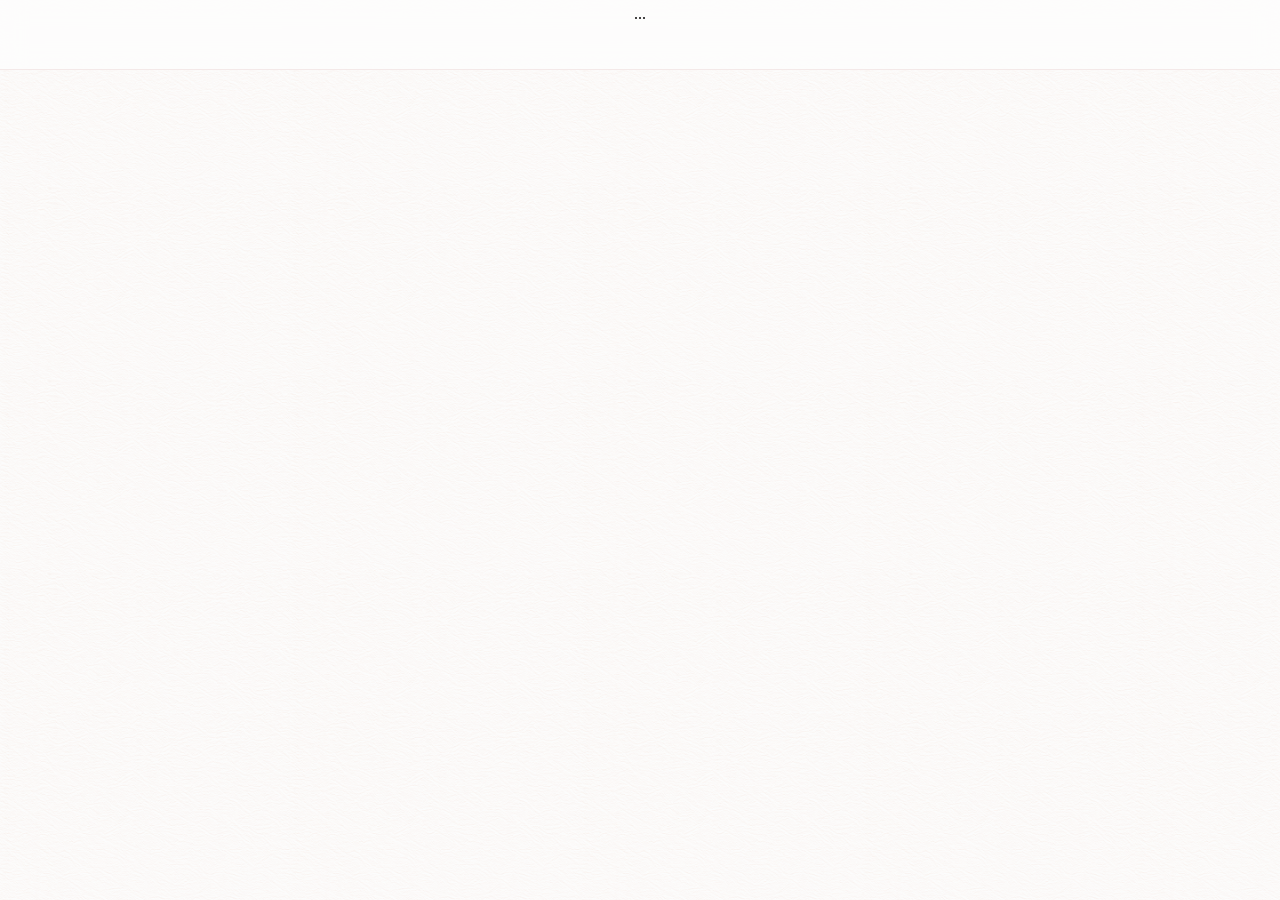
==== contacto.html @ 7aaa8272 "1º publicación 09/04/2026" ====
<!DOCTYPE html>
<html lang="es">
<head>
    <meta charset="UTF-8">
    <meta name="viewport" content="width=device-width, initial-scale=1.0, maximum-scale=1.0, user-scalable=no">
    <title>Boda de Andrea & Nacho</title>
    <link rel="stylesheet" href="style.css">
    <link href="https://fonts.googleapis.com/css2?family=Pinyon+Script&family=Playfair+Display:ital,wght@0,400;0,700;1,400&display=swap" rel="stylesheet">
</head>
<body class="pagina-interna">

    <nav class="navbar"> ... </nav>

    <div class="mobile-overlay" id="mobileMenu"> ... </div>

    <main class="contenedor-editorial" style="margin-top: 150px;">
        <div class="bloque-editorial">
            <div class="columna-texto">
                <div class="caja-relato">
                    </div>
            </div>
        </div>
    </main>

    <script>
        const menuToggle = document.getElementById('menuToggle');
        const mobileMenu = document.getElementById('mobileMenu');
        const toggleMenu = () => {
            menuToggle.classList.toggle('active');
            mobileMenu.classList.toggle('active');
            document.body.style.overflow = mobileMenu.classList.contains('active') ? 'hidden' : 'auto';
        };
        menuToggle.addEventListener('click', toggleMenu);
        mobileMenu.addEventListener('click', (e) => {
            if (e.target === mobileMenu) toggleMenu();
        });
    </script>
</body>
</html>
---- style.css ----
/* --- 1. CONFIGURACIÓN BASE --- */

* {

    margin: 0;

    padding: 0;

    box-sizing: border-box;

}



body, html {

    width: 100%;

    height: 100%;

    overflow-x: hidden;

    background-image: url('img/TesturaAcuarela.png');

    background-color: #fdfdfd;

    background-blend-mode: multiply;

    background-attachment: fixed;

    background-size: cover;

    background-position: center;

    -webkit-font-smoothing: antialiased;

}



/* --- 2. NAVBAR --- */

.navbar {

    position: fixed;

    top: 0;

    width: 100%;

    z-index: 2000;

    background-color: rgba(253, 253, 253, 0.85);

    backdrop-filter: blur(12px);

    padding: 10px 0;

    display: flex;

    justify-content: center;

    min-height: 80px;

    border-bottom: 1px solid rgba(139, 0, 0, 0.08);

}



.nav-container {

    width: 92%;

    max-width: 1300px;

    display: flex;

    justify-content: space-between;

    align-items: center;

}



.desktop-menu {

    display: flex;

    gap: clamp(15px, 2.5vw, 45px);

    flex: 1;

    align-items: center;

}



.menu-right { justify-content: flex-end; }



.nav-link {

    text-decoration: none;

    font-family: 'Playfair Display', serif;

    font-size: clamp(11px, 1vw, 13px);

    color: #5d6d7e;

    text-transform: uppercase;

    letter-spacing: 1.5px;

    transition: 0.3s;

    position: relative;

}



.nav-link:hover { color: #8B0000; }



/* --- BOTÓN ASISTENCIA --- */

/* --- BOTÓN ASISTENCIA (FIJO PARA EVITAR SALTOS) --- */
.btn-asistencia {
    display: inline-block;
    text-decoration: none;
    font-family: 'Playfair Display', serif;
    
    /* Cambiamos clamp por valor fijo */
    font-size: 11px; 
    
    font-weight: 600;
    letter-spacing: 2.5px;
    text-transform: uppercase;
    background: transparent !important;
    color: #8B0000 !important;
    
    /* Cambiamos clamp por valores fijos */
    padding: 10px 28px; 
    
    border-radius: 50px;
    border: 1px solid rgba(139, 0, 0, 0.3);
    box-shadow: 0 4px 15px rgba(0, 0, 0, 0.03);
    transition: background-color 0.3s ease, color 0.3s ease, border-color 0.3s ease;
    cursor: pointer;
    outline: none;
    white-space: nowrap;
}



.btn-asistencia:hover {

    background-color: #800020 !important; /* Burdeos */

    color: #ffffff !important;

    border-color: #800020 !important;

}



/* --- 4. HERO & NOMBRES --- */

.hero {

    position: relative;

    width: 100vw;

    height: calc(100vh - 80px);

    margin-top: 80px;

    display: flex;

    justify-content: center;

    align-items: center;

    overflow: hidden;

}



.capa {

    position: absolute;

    width: 100%;

    height: 100%;

    top: 0;

    left: 0;

}



.motivos {

    background: url('img/Motivo_adornos.png') center/contain repeat;

    opacity: 0.40;

    z-index: 2;

}



.foco-luz {

    background: radial-gradient(circle, rgba(255,255,255,0.8) 0%, rgba(255,255,255,0) 80%);

    z-index: 3;

}



.escenario {

    position: relative;

    z-index: 10;

    display: flex;

    flex-direction: column;

    align-items: center;

    justify-content: center;

    width: 100%;

    height: 100%;

}



.bloque-nombres-sellado {

    display: flex;

    flex-direction: column;

    align-items: center;

    justify-content: center;

    flex: 0 1 auto;

}



.nombre {

    font-family: 'Pinyon Script', cursive;

    font-size: clamp(90px, 15vw, 220px);

    font-weight: 100;

    line-height: 0.85;

    color: #8B0000;

    text-align: center;

    width: 100%;

}



.andrea { margin-bottom: 0.1em; }



.ampersand {

    font-family: 'Pinyon Script', cursive;

    font-size: clamp(50px, 8vw, 110px);

    color: #8B0000;

    opacity: 0.7;

    margin: 0.1em 0;

    line-height: 0.5;

}



.nacho {

    margin-top: 0.1em;

    transform: translateY(15px);

}



/* --- 5. BLOQUE FECHA --- */

.bloque-fecha {

    position: relative;

    display: flex;

    justify-content: center;

    align-items: center;

    width: 100%;

    margin-top: 2vh;

    z-index: 15;

}



.fecha-texto {

    position: relative;

    font-family: 'Playfair Display', serif;

    font-weight: 400;

    font-style: italic;

    font-size: clamp(14px, 1.2vw, 18px);

    letter-spacing: 0.35em;

    color: #8B0000;

    text-transform: uppercase;

    white-space: nowrap;

    border-top: 1px solid rgba(139, 0, 0, 0.15);

    border-bottom: 1px solid rgba(139, 0, 0, 0.15);

    padding: 15px 40px;

    text-shadow: 1px 1px 2px rgba(0, 0, 0, 0.05);

}



/* --- 6. RESPONSIVE INTELIGENTE (GIRO DINÁMICO Y SIMETRÍA) --- */



/* 1. MODO MÓVIL (Vertical o pantallas donde el menú no cabe) */

/* El punto de corte a 1150px evita que el menú se vea apretado en tablets */

@media (max-width: 1149px) and (orientation: portrait), (max-width: 1024px) {

    .desktop-menu { display: none !important; }

   

    .nav-container {

        display: flex;

        justify-content: space-between;

        align-items: center;

        padding: 0 5%;

    }



    .menu-toggle {

        display: flex !important;

        flex-direction: column;

        justify-content: space-between;

        width: 30px;

        height: 18px;

        background: none;

        border: none;

        z-index: 3000;

        order: 2; /* Hamburguesa a la derecha */

    }

   

    .menu-toggle span { width: 100%; height: 2px; background-color: #8B0000; }

    .nombre { font-size: clamp(70px, 18vw, 100px) !important; }

}



/* 2. MODO ORDENADOR, TABLET Y MÓVIL HORIZONTAL (Ajuste Fino) */

@media (min-width: 1150px), (min-width: 768px) and (orientation: landscape) {

    .menu-toggle { display: none !important; }

    .desktop-menu { display: flex !important; }

    .mobile-overlay { display: none !important; }



    /* Reducimos navbar para ganar aire vertical en móviles girados */

    .navbar {

        min-height: 70px !important;

        padding: 5px 0 !important;

    }



    .nav-container {

        display: grid;

        grid-template-columns: 1fr auto 1fr; /* Tres columnas perfectas */

        align-items: center;

        width: 100%;

        max-width: 1500px;

        margin: 0 auto;

        padding: 0 4%; /* Sangría exterior */

    }



    .desktop-menu {

        gap: clamp(15px, 2.5vw, 35px);

    }



    .menu-left {

        justify-content: flex-start;

        /* SEPARACIÓN FIJA CON EL BOTÓN: Nunca menos de 50px */

        padding-right: 50px;

    }



    .menu-right {

        justify-content: flex-end;

        /* SEPARACIÓN FIJA CON EL BOTÓN: Nunca menos de 50px */

        padding-left: 50px;

    }



    .asistencia-centro {

        display: flex;

        justify-content: center;

        flex-shrink: 0;

    }



    /* --- BLOQUE CENTRAL (NOMBRES Y FECHA) --- */

    .hero {

        height: auto !important;

        min-height: calc(100vh - 70px);

        margin-top: 70px !important;

        display: flex;

        flex-direction: column;

        justify-content: center;

        padding: 40px 0;

    }



    .escenario { gap: 0; }



    .nombre {

        font-size: clamp(80px, 16vh, 190px) !important;

        line-height: 1.1 !important; /* Evita que las letras se pisen al crecer */

    }



    /* Separaciones fijas para que no se junten al redimensionar */

    .andrea { margin-bottom: 15px !important; }

   

    .ampersand {

        font-size: clamp(40px, 9vh, 90px);

        margin: 15px 0 !important;

        line-height: 1;

    }



    .nacho {

        margin-top: 15px !important;

        transform: translateY(0) !important;

    }



    .bloque-fecha {

        margin-top: 50px !important;

    }

}







/* --- 7. MENÚ OVERLAY (DISEÑO NUPCIAL CON ADORNOS) --- */

.mobile-overlay {

    position: fixed;

    top: 0;

    left: 0;

    width: 100%;

    height: 100vh;

    background-image: url('img/TesturaAcuarela.png');

    background-color: rgba(255, 255, 255, 0.98);

    display: flex;

    flex-direction: column; /* Cambiado a column para apilar adornos y menú */

    justify-content: center;

    align-items: center;

    opacity: 0;

    pointer-events: none;

    transition: 0.6s cubic-bezier(0.4, 0, 0.2, 1);

    z-index: 2500;

}



.mobile-overlay.active {

    opacity: 1;

    pointer-events: auto;

}



/* --- ADORNO INFERIOR CENTRADO (COLOR BURDEOS) --- */

.mobile-overlay::after {

    content: "";

    display: block; /* Asegura que se comporte como un bloque debajo del texto */

    width: 220px;

    height: 80px;

    background: url('img/Hojas_pino.png') center/contain no-repeat;

   

    /* EL FILTRO MÁGICO PARA EL COLOR BURDEOS */

    filter: sepia(100%) saturate(600%) hue-rotate(-60deg) brightness(0.35) contrast(1.1);

   

    opacity: 0.7;

    margin-top: 40px; /* Espacio elegante tras la última opción del menú */

   

    /* Invertimos el adorno para cerrar el diseño hacia abajo */

    transform: rotate(180deg);

   

    /* Para que el diseño sea fluido */

    transition: all 0.3s ease;

}



/* IMPORTANTE: Asegúrate de que el contenedor del menú tenga flex-direction: column

para que el adorno se coloque debajo de los enlaces */

.mobile-overlay {

    display: flex;

    flex-direction: column;

    justify-content: center;

    align-items: center;

    /* ... resto de tu configuración ... */

}

.mobile-nav-content {

    display: flex;

    flex-direction: column;

    gap: 40px; /* Espaciado generoso entre opciones */

    align-items: center;

}



.mobile-link {

    font-family: 'Playfair Display', serif;

    font-size: 17px !important;

    color: #5d6d7e;

    text-decoration: none;

    font-weight: 400;

    text-transform: uppercase;

    letter-spacing: 5px;

    text-shadow: 1px 1px 2px rgba(0, 0, 0, 0.05);

    transition: all 0.3s ease;

}



.mobile-link:hover {

    color: #8B0000 !important;

    letter-spacing: 7px;

}



/* --- LIMPIEZA FINAL --- */

.nav-link, .mobile-link {

    display: inline-block;

    vertical-align: middle;

    white-space: nowrap;

}





/* --- EFECTO TÁCTIL PARA MÓVIL (SIMULANDO HOVER) --- */



/* Cuando el dedo toca la opción en el menú hamburguesa */

.mobile-link:active {

    color: #8B0000 !important;

    letter-spacing: 7px; /* El ligero estiramiento que ya tenías */

    transition: 0.1s; /* Respuesta instantánea al toque */

}



/* Para el botón de Asistencia en el móvil */

.btn-asistencia:active {

    background-color: #800020 !important;

    color: #ffffff !important;

    transform: scale(0.95); /* Efecto de que el botón se hunde al pisarlo */

}



/* --- TRUCO PARA QUE EL IPHONE RESPONDA AL TOQUE AL INSTANTE --- */

.mobile-link, .btn-asistencia {

    -webkit-tap-highlight-color: transparent; /* Quita el recuadro gris feo de iOS */

    cursor: pointer;

}


/* --- ESTILOS ESPECÍFICOS PÁGINA HISTORIA --- */

.header-historia {
    height: 60vh;
    display: flex;
    justify-content: center;
    align-items: center;
    position: relative;
    text-align: center;
    margin-top: 80px;
}

.contenido-titulo .frase-script {
    font-size: clamp(60px, 10vw, 120px);
    margin-bottom: 20px;
}

.linea-decorativa {
    width: 60px;
    height: 1px;
    background: #8B0000;
    margin: 0 auto;
    opacity: 0.5;
}

.bloque-frase-central {
    padding: 150px 20px;
    text-align: center;
    background-color: transparent;
}

.bloque-frase-central .frase-script {
    font-size: clamp(40px, 6vw, 80px);
    color: rgba(139, 0, 0, 0.7);
}

.footer-historia {
    padding: 100px 0;
    text-align: center;
    opacity: 0.6;
}

/* Ajuste para que las imágenes en historia tengan un toque más artístico */
.foto-wrapper img {
    filter: sepia(10%) contrast(1.05); /* Un toque vintage muy leve */
    transition: transform 1s ease;
}

.foto-wrapper:hover img {
    transform: scale(1.05);
}

/* Espaciado extra entre bloques */
.bloque-editorial {
    margin-bottom: 120px;
}


/* Estilo especial para el enlace con icono */
.home-icon {
    display: flex !important;
    align-items: center;
    gap: 10px; /* Espacio entre la casa y la palabra Inicio */
    justify-content: center;
    margin-bottom: 10px; /* Un poco de aire extra para separarlo del resto */
    border-bottom: 1px solid rgba(139, 0, 0, 0.1); /* Una línea muy fina divisoria */
    padding-bottom: 15px;
}

/* Efecto al tocar el icono */
.home-icon:active {
    transform: scale(0.95);
}

/* Esto centra la casita y le da aire */
.home-icon-superior {
    display: flex;
    justify-content: center;
    align-items: center;
    margin-bottom: 50px; /* Espacio generoso debajo de la casa */
    text-decoration: none;
    transition: transform 0.3s ease;
    width: 100%; /* Asegura el centrado horizontal */
}

/* Efecto sutil al tocar con el dedo */
.home-icon-superior:active {
    transform: scale(0.9);
}

/* El trazo fino del dibujo */
.home-icon-superior svg {
    stroke: #8B0000; /* Color Burdeos Andrea & Nacho */
    stroke-width: 1.1px;
}

/* Configuramos el contenedor para pantallas grandes */
@media (min-width: 1150px) {
    .nav-container {
        display: grid !important;
        /* Creamos 3 columnas: el centro (auto) y los lados reparten el espacio (1fr) */
        grid-template-columns: 1fr auto 1fr; 
        align-items: center;
        gap: 20px;
    }

    /* La casita "flota" a la izquierda del primer bloque sin romper el grid */
    .home-nav-icon {
        position: absolute;
        left: 0;
        display: flex;
        align-items: center;
    }

    .desktop-menu {
        display: flex !important;
    }

    .asistencia-centro {
        grid-column: 2; /* Obligamos a que Asistencia sea el eje central */
        justify-content: center;
    }
}

/* Ajuste para que la casita no se pegue al borde */
.home-nav-icon {
    padding-left: 10px;
    display: flex;
    align-items: center;
    height: 100%;
    
}



/* --- 6. RESPONSIVE MÓVIL (Punto de corte 1149px) --- */
@media (max-width: 1149px) {
    .desktop-menu { display: none !important; }

    .nav-container {
        display: flex !important;
        justify-content: space-between !important;
        align-items: center;
        padding: 0 5%;
        width: 100%;
    }

    /* --- COMPORTAMIENTO PORTADA (Página Principal) --- */
    .pagina-principal .asistencia-centro {
        display: flex;
        flex: 1;
        justify-content: flex-start; /* Botón a la izquierda */
        order: 1;
    }

    /* --- COMPORTAMIENTO HISTORIA (Página Interna) --- */
    .pagina-interna .asistencia-centro {
        display: flex;
        flex: 1;
        justify-content: center; /* Botón al centro */
        order: 2;
    }

    /* La casita solo se ve en la página interna */
    .pagina-interna .mobile-only-icon {
        display: flex !important;
        order: 1; /* Casa a la izquierda */
        width: 35px;
    }

    /* La hamburguesa siempre a la derecha */
    .menu-toggle {
        display: flex !important;
        flex-direction: column;
        justify-content: space-between;
        width: 30px;
        height: 18px;
        background: none;
        border: none;
        z-index: 3000;
        order: 3; 
    }

    .menu-toggle span { width: 100%; height: 2px; background-color: #8B0000; }
    
    /* Ajuste de nombres para móvil */
    .nombre { font-size: clamp(70px, 18vw, 100px) !important; }
}






//* --- 1. FONDO UNIFICADO (IGUAL A LA PORTADA) --- */
body.pagina-interna {
    background-image: url('img/TesturaAcuarela.png');
    background-color: #fdfdfd; /* El crema exacto */
    background-blend-mode: multiply;
    background-size: cover;
    background-attachment: fixed;
    margin: 0;
}



/* --- 2. CONTENEDOR PRINCIPAL --- */
.contenedor-editorial {
    position: relative;
    z-index: 10;
    margin-top: 160px;
}

.timeline-grid {
    display: grid;
    grid-template-columns: repeat(4, 1fr);
    gap: 80px 40px; /* Mucho espacio vertical entre filas */
    width: 90%;
    max-width: 1200px;
    margin: 0 auto 150px auto;
}

/* --- 3. POLAROID ESTILO GALERÍA (Mantenidas) --- */
.polaroid-frame {
    background-color: #8B0000 !important;
    padding: 10px 10px 45px 10px !important;
    box-shadow: 15px 25px 45px rgba(0,0,0,0.15) !important;
    border-radius: 1px;
    transition: all 0.5s ease;
}

.polaroid-frame img {
    width: 100%;
    aspect-ratio: 1/1;
    object-fit: cover;
    filter: grayscale(100%) contrast(1.1) brightness(0.95);
    transition: filter 0.6s ease;
}

.polaroid-frame:hover img {
    filter: grayscale(0%) contrast(1) brightness(1);
}

.polaroid-year {
    font-family: 'Pinyon Script', cursive;
    color: white;
    font-size: 26px;
    text-align: center;
    display: block;
    margin-top: 10px;
}

/* --- 4. MODELO SERPIENTE (Para cuando hay Hamburguesa) --- */
@media (max-width: 1149px) {
    .timeline-grid {
        grid-template-columns: 1fr !important;
        gap: 140px 0 !important; /* Espaciado de lujo en móvil */
        max-width: 450px;
    }

    .polaroid-item {
        display: flex !important;
        width: 100% !important;
    }

    /* Zig-Zag */
    .polaroid-item:nth-child(odd) { justify-content: flex-start; }
    .polaroid-item:nth-child(even) { justify-content: flex-end; }

    /* Rotaciones muy sutiles */
    .polaroid-item:nth-child(odd) .polaroid-frame { transform: rotate(-1.5deg) !important; }
    .polaroid-item:nth-child(even) .polaroid-frame { transform: rotate(1.5deg) !important; }

    .polaroid-frame {
        max-width: 190px !important;
    }
}
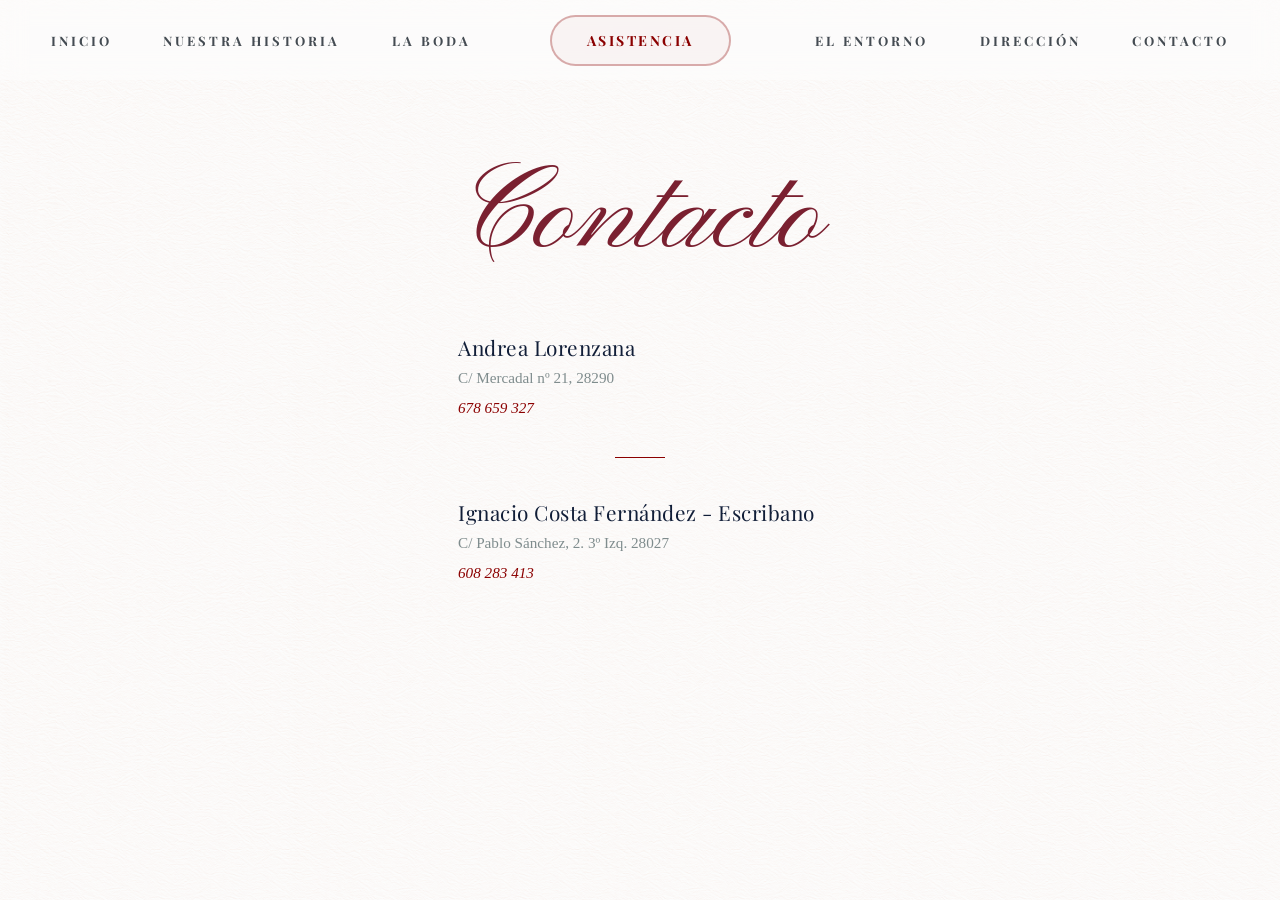
==== commit a01285b3: "Update contacto.html" ====
--- a/contacto.html
+++ b/contacto.html
@@ -7,33 +7,289 @@
     <link rel="stylesheet" href="style.css">
     <link href="https://fonts.googleapis.com/css2?family=Pinyon+Script&family=Playfair+Display:ital,wght@0,400;0,700;1,400&display=swap" rel="stylesheet">
 </head>
+
 <body class="pagina-interna">
 
-    <nav class="navbar"> ... </nav>
-
-    <div class="mobile-overlay" id="mobileMenu"> ... </div>
-
-    <main class="contenedor-editorial" style="margin-top: 150px;">
-        <div class="bloque-editorial">
-            <div class="columna-texto">
-                <div class="caja-relato">
-                    </div>
-            </div>
-        </div>
-    </main>
+    <div id="seccion-asistencia-overlay" class="asistencia-full-page">
+        <div class="contenedor-formulario-centrado">
+            <button class="cerrar-asistencia">
+                <svg width="24" height="24" viewBox="0 0 24 24" fill="none" stroke="currentColor" stroke-width="1" stroke-linecap="round" stroke-linejoin="round">
+                    <line x1="18" y1="6" x2="6" y2="18"></line>
+                    <line x1="6" y1="6" x2="18" y2="18"></line>
+                </svg>
+            </button>
+            
+            <div class="formulario-boda">
+                <h1 class="titulo-asistencia" style="color: #8B0000 !important; text-align: center;">Asistencia</h1>
+                <p class="subtitulo-etiqueta">Por favor, confirma tu presencia en nuestro gran día</p>
+            </div>
+
+            <form action="https://docs.google.com/forms/d/e/1FAIpQLSd9njxF7JqC1Iv31iT0pjI1ti4DAZNm0GTBwpf4nlHtOXzxRA/formResponse" method="POST" id="form-boda" target="hidden_iframe" class="formulario-boda" autocomplete="off">
+                
+                <div class="grupo-input-nombre">
+                    <label style="color: #111E38 !important;">Nombre y Apellidos <span class="asterisco-rojo">*</span></label>
+                    <input type="text" name="entry.85827570" placeholder="Tu nombre completo..." required style="color: #333333 !important;">
+                </div>
+
+                <div class="grupo-input-asistencia">
+                    <label class="titulo" style="color: #111E38 !important;">¿Podréis acompañarnos? <span class="asterisco-rojo">*</span></label>
+                    <div class="opciones-radio">
+                        <label style="color: #7f8c8d !important;"><input type="radio" name="entry.1044971269" value="¡Sí, allí estaré!" onclick="gestionarAsistencia(true)" required> ¡Sí, allí estaré!</label>
+                        <label style="color: #7f8c8d !important;"><input type="radio" name="entry.1044971269" value="Lo siento, no puedo ir" onclick="gestionarAsistencia(false)"> Lo siento, no puedo ir</label>
+                    </div>
+                </div>
+
+                <div id="bloque-confirmado" style="display:none;">
+                    
+                    <div class="grupo-input-nombre">
+                        <label style="color: #111E38 !important;">DNI / Pasaporte <span class="asterisco-rojo">*</span></label>
+                        <input type="text" id="dni-principal-input" name="entry.1693712857" placeholder="Escribe tu DNI o Pasaporte..." style="color: #333333 !important;">
+                    </div>
+
+                    <div class="grupo-input-nombre">
+                        <label style="color: #111E38 !important;">Tus Alergias o Intolerancias</label>
+                        <input type="text" name="entry.750939641" placeholder="Ninguna, celíaco, etc..." style="color: #333333 !important;">
+                    </div>
+
+                    <div class="grupo-input-asistencia">
+                        <label class="titulo" style="color: #111E38 !important;">¿Vienes acompañado/a? <span class="asterisco-rojo">*</span></label>
+                        <div class="opciones-radio">
+                            <label style="color: #7f8c8d !important;"><input type="radio" name="entry.1318985222" value="Sí" onclick="verAcompanante(true)"> Sí</label>
+                            <label style="color: #7f8c8d !important;"><input type="radio" name="entry.1318985222" value="No" onclick="verAcompanante(false)" checked> No</label>
+                        </div>
+                    </div>
+
+                    <div id="bloque-seccion-acomp" style="display:none; border-left: 2px solid rgba(139,0,0,0.2); padding-left: 20px; margin-bottom: 30px;">
+                        <div class="grupo-input-nombre">
+                            <label style="color: #111E38 !important;">Nombre y Apellidos del acompañante</label>
+                            <input type="text" name="entry.1717837555" placeholder="Nombre de tu acompañante..." style="color: #333333 !important;">
+                        </div>
+
+                        <div class="grupo-input-nombre">
+                            <label style="color: #111E38 !important;">DNI / Pasaporte del acompañante <span class="asterisco-rojo">*</span></label>
+                            <input type="text" id="dni-acompanante-input" name="entry.41774219" placeholder="DNI de tu acompañante..." style="color: #333333 !important;">
+                        </div>
+
+                        <div class="grupo-input-nombre">
+                            <label style="color: #111E38 !important;">Alergias o menú especial del acompañante</label>
+                            <input type="text" name="entry.645895321" placeholder="Alergias de tu acompañante..." style="color: #333333 !important;">
+                        </div>
+                    </div>
+
+                    <div class="grupo-input-asistencia">
+                        <label class="titulo" style="color: #111E38 !important;">¿Asistís con hijos mayores de 14 años? <span class="asterisco-rojo">*</span></label>
+                        <div class="opciones-radio">
+                            <label style="color: #7f8c8d !important;"><input type="radio" name="entry.504827782" value="Sí" onclick="verHijosMayores(true)"> Sí</label>
+                            <label style="color: #7f8c8d !important;"><input type="radio" name="entry.504827782" value="No" onclick="verHijosMayores(false)" checked> No</label>
+                        </div>
+                    </div>
+
+                    <div id="bloque-seccion-hijos-mayores" style="display:none; border-left: 2px solid rgba(139,0,0,0.2); padding-left: 20px; margin-bottom: 30px; width: 100%; max-width: 600px; margin: 0 auto 40px auto;">
+                        <div class="grupo-input-nombre" style="width: 100%;">
+                            <label style="color: #111E38 !important; line-height: 1.4;">Datos de los hijos y sus parejas (Nombre y Apellidos + DNI + alergias) <span class="asterisco-rojo">*</span></label>
+                            <p style="font-size: 13px; color: #7f8c8d; font-style: italic; margin-top: -5px; margin-bottom: 10px; max-width: 500px; text-align: center; line-height: 1.4;">
+                                Por motivos de seguridad, la Armada solicita el DNI de todos los asistentes mayores de 14 años.
+                            </p>
+                            <textarea id="hijos-mayores-input" name="entry.672410260" placeholder="Ejemplo: &#10;Hijo 1: Alejandro Pérez - 12345678A - Sin alergias&#10;Pareja Hijo 1: Marta Gómez - 87654321B - Celíaca" style="width: 100% !important; min-height: 120px; font-family: 'Playfair Display', serif; font-size: 16px; padding: 12px; border: 1px solid rgba(139, 0, 0, 0.2); border-radius: 5px; background: transparent; color: #333; resize: vertical; outline: none; text-align: left; box-sizing: border-box;"></textarea>
+                        </div>
+                    </div>
+
+                    <div class="grupo-input-asistencia">
+                        <label class="titulo" style="color: #111E38 !important;">¿Asistís con niños menores de 14 años? <span class="asterisco-rojo">*</span></label>
+                        <div class="opciones-radio">
+                            <label style="color: #7f8c8d !important;"><input type="radio" name="entry.769120622" value="Sí" onclick="verNinos(true)"> Sí</label>
+                            <label style="color: #7f8c8d !important;"><input type="radio" name="entry.769120622" value="No" onclick="verNinos(false)" checked> No</label>
+                        </div>
+                    </div>
+
+                    <div id="bloque-seccion-ninos" style="display:none; border-left: 2px solid rgba(139,0,0,0.2); padding-left: 20px; margin-bottom: 30px;">
+                        <div class="grupo-input-nombre">
+                            <label style="color: #111E38 !important;">¿Cuántos niños os acompañan?</label>
+                            <input type="text" name="entry.1965253487" placeholder="Número de niños menores..." style="color: #333333 !important;">
+                        </div>
+                        <div class="grupo-input-nombre">
+                            <label style="color: #111E38 !important;">Nombres y edades de los niños</label>
+                            <input type="text" name="entry.1079713451" placeholder="Ej: Lucas (5), Sofía (8)..." style="color: #333333 !important;">
+                        </div>
+                        <div class="grupo-input-nombre">
+                            <label style="color: #111E38 !important;">Alergias o intolerancias de los niños <span class="asterisco-rojo">*</span></label>
+                            <input type="text" id="alergias-ninos-input" name="entry.430685118" placeholder="Alergias o intolerancias de los pequeños..." style="color: #333333 !important;">
+                        </div>
+                    </div>
+
+                    <div class="grupo-input-telefono">
+                        <label style="color: #111E38 !important;">Un número de contacto <span class="asterisco-rojo">*</span></label>
+                        <input type="tel" name="entry.112131532" placeholder="Escribe tu teléfono móvil..." style="color: #333333 !important;">
+                    </div>
+
+                    <div class="grupo-input-nombre">
+                        <label style="color: #111E38 !important;">¿Qué canción no puede faltar en la fiesta?</label>
+                        <input type="text" name="entry.1309928777" placeholder="Dinos ese temazo que te hace bailar..." style="color: #333333 !important;">
+                    </div>
+
+                </div> 
+
+                <button type="submit" class="btn-confirmar-grande" style="margin-top: 30px;">ENVIAR</button>
+            </form>
+
+            <iframe name="hidden_iframe" id="hidden_iframe" style="display:none;" onload="comprobarEnvioReal()"></iframe>
+        </div>
+    </div>
+
+    <nav class="navbar">
+        <div class="nav-container">
+            <button class="menu-toggle" id="menuToggle">
+                <span></span><span></span><span></span>
+            </button>
+
+            <div class="desktop-menu menu-left">
+                <a href="index.html" class="nav-link">Inicio</a>
+                <a href="nuestra-historia.html" class="nav-link">Nuestra Historia</a>
+                <a href="la-boda.html" class="nav-link">La Boda</a>
+            </div>
+
+            <div class="asistencia-centro">
+                <a href="#" class="btn-asistencia" onclick="event.preventDefault(); abrirAsistencia();">Asistencia</a>
+            </div>
+
+            <div class="desktop-menu menu-right">
+                <a href="el-entorno.html" class="nav-link">El Entorno</a>
+                <a href="direccion.html" class="nav-link">Dirección</a>
+                <a href="contacto.html" class="nav-link">Contacto</a>
+            </div>
+
+            <a href="index.html" class="mobile-home-icon">
+                <svg width="26" height="26" viewBox="0 0 24 24" fill="none" stroke="#8B0000" stroke-width="1.2">
+                    <path d="M3 9l9-7 9 7v11a2 2 0 0 1-2 2H5a2 2 0 0 1-2-2z"></path>
+                    <polyline points="9 22 9 12 15 12 15 22"></polyline>
+                </svg>
+            </a>
+        </div>
+
+
+        
+    </nav>
+
+
+    <section class="seccion-contacto-minimal">
+        <div class="caja-estilo-contacto">
+            <h2 class="titulo-contacto">Contacto</h2>
+            
+            <div class="bloque-contacto">
+                <p class="nombre-destacado">Andrea Lorenzana</p>
+                <p class="detalles">C/ Mercadal nº 21, 28290</p>
+                <a href="tel:678659327" class="enlace-telefono">678 659 327</a>
+            </div>
+
+            <div class="separador"></div>
+
+            <div class="bloque-contacto">
+                <p class="nombre-destacado">Ignacio Costa Fernández - Escribano</p>
+                <p class="detalles">C/ Pablo Sánchez, 2. 3º Izq. 28027</p>
+                <a href="tel:608283413" class="enlace-telefono">608 283 413</a>
+            </div>
+        </div>
+    </section>
+
+
+
+    <div class="mobile-overlay" id="mobileMenu">
+        <div class="mobile-nav-content">
+            <a href="index.html" class="mobile-link">Inicio</a>
+            <a href="nuestra-historia.html" class="mobile-link">Nuestra Historia</a>
+            <a href="la-boda.html" class="mobile-link">La Boda</a>
+            <a href="el-entorno.html" class="mobile-link">El Entorno</a>
+            <a href="direccion.html" class="mobile-link">Dirección</a>
+            <a href="regalos.html" class="mobile-link">Regalos</a>
+            <a href="contacto.html" class="mobile-link">Contacto</a>
+            <a href="#" class="mobile-link asistencia-burgundy" onclick="event.preventDefault(); abrirAsistenciaInstantanea();">Asistencia</a>
+        </div>
+    </div>
+
+   
+    
 
     <script>
-        const menuToggle = document.getElementById('menuToggle');
-        const mobileMenu = document.getElementById('mobileMenu');
-        const toggleMenu = () => {
-            menuToggle.classList.toggle('active');
-            mobileMenu.classList.toggle('active');
-            document.body.style.overflow = mobileMenu.classList.contains('active') ? 'hidden' : 'auto';
-        };
-        menuToggle.addEventListener('click', toggleMenu);
-        mobileMenu.addEventListener('click', (e) => {
-            if (e.target === mobileMenu) toggleMenu();
+
+        function abrirAsistencia() {
+            const overlay = document.getElementById('seccion-asistencia-overlay');
+            overlay.classList.remove('no-animar'); // Nos aseguramos de que pueda animar
+            overlay.classList.add('active');
+            document.body.style.overflow = 'hidden';
+        }
+
+        // Función para abrir INSTANTÁNEO (Hamburguesa)
+        function abrirAsistenciaInstantanea() {
+            const overlay = document.getElementById('seccion-asistencia-overlay');
+            const mobileMenu = document.getElementById('mobileMenu');
+            const menuToggle = document.getElementById('menuToggle');
+
+            overlay.classList.add('no-animar'); // Quitamos la animación
+            overlay.classList.add('active');    // Mostramos
+            document.body.style.overflow = 'hidden';
+
+            // Cerramos el menú
+            if (mobileMenu) mobileMenu.classList.remove('active');
+            if (menuToggle) menuToggle.classList.remove('open');
+        }
+
+        function cerrarAsistencia() {
+            const overlay = document.getElementById('seccion-asistencia-overlay');
+            overlay.classList.remove('active');
+            document.body.style.overflow = 'auto';
+        }
+
+        // --- Función llamada desde la hamburguesa ---
+        function cerrarMenuYAbrirAsistencia() {
+            abrirAsistencia();
+        }
+
+        document.addEventListener('DOMContentLoaded', () => {
+            // Evento para el botón de la barra de navegación (usando clase .btn-asistencia)
+            const botones = document.querySelectorAll('.btn-asistencia');
+            botones.forEach(boton => {
+                boton.addEventListener('click', (e) => {
+                    e.preventDefault();
+                    abrirAsistencia();
+                });
+            });
+
+            // Evento para el botón de cerrar formulario
+            const botonCerrar = document.querySelector('.cerrar-asistencia');
+            if (botonCerrar) {
+                botonCerrar.addEventListener('click', cerrarAsistencia);
+            }
+
+            // --- Lógica Menú Hamburguesa ---
+            const menuToggle = document.getElementById('menuToggle');
+            const mobileMenu = document.getElementById('mobileMenu');
+            if (menuToggle && mobileMenu) {
+                menuToggle.addEventListener('click', () => {
+                    mobileMenu.classList.toggle('active');
+                    menuToggle.classList.toggle('open');
+                });
+            }
         });
+
+        // --- Lógica de visibilidad del formulario (Sin cambios) ---
+        function gestionarAsistencia(si) {
+            document.getElementById('bloque-confirmado').style.display = si ? 'block' : 'none';
+        }
+        function verAcompanante(si) {
+            document.getElementById('bloque-seccion-acomp').style.display = si ? 'block' : 'none';
+        }
+        function verHijosMayores(si) {
+            document.getElementById('bloque-seccion-hijos-mayores').style.display = si ? 'block' : 'none';
+        }
+        function verNinos(si) {
+            document.getElementById('bloque-seccion-ninos').style.display = si ? 'block' : 'none';
+        }
+        function comprobarEnvioReal() {
+            alert("¡Muchas gracias por confirmar tu asistencia!");
+            cerrarAsistencia();
+            document.getElementById('form-boda').reset();
+        }
     </script>
+
 </body>
-</html>+</html>
--- a/style.css
+++ b/style.css
@@ -1,930 +1,437 @@
-/* --- 1. CONFIGURACIÓN BASE --- */
-
+/* #region 1. CONFIGURACIÓN BASE Y ESTILOS GLOBALES */
 * {
-
     margin: 0;
-
     padding: 0;
-
     box-sizing: border-box;
-
-}
-
-
-
-body, html {
-
-    width: 100%;
-
+}
+
+html, body {
+    width: 100%;
     height: 100%;
-
     overflow-x: hidden;
-
-    background-image: url('img/TesturaAcuarela.png');
-
-    background-color: #fdfdfd;
-
+    background: #fdfdfd url('img/TesturaAcuarela.png') no-repeat center/cover fixed;
     background-blend-mode: multiply;
-
-    background-attachment: fixed;
-
-    background-size: cover;
-
-    background-position: center;
-
     -webkit-font-smoothing: antialiased;
-
-}
-
-
-
-/* --- 2. NAVBAR --- */
-
+    -moz-osx-font-smoothing: grayscale;
+}
+/* #endregion */
+
+/* #region 2. NAVBAR Y MENÚS */
 .navbar {
-
     position: fixed;
-
     top: 0;
-
-    width: 100%;
-
+    left: 0;
+    width: 100%;
+    height: 80px;
     z-index: 2000;
-
-    background-color: rgba(253, 253, 253, 0.85);
-
-    backdrop-filter: blur(12px);
-
-    padding: 10px 0;
-
-    display: flex;
-
+    background-color: rgba(255, 255, 255, 0.4) !important; 
+    backdrop-filter: blur(20px);
+    -webkit-backdrop-filter: blur(20px);
+    display: flex;
     justify-content: center;
-
-    min-height: 80px;
-
-    border-bottom: 1px solid rgba(139, 0, 0, 0.08);
-
-}
-
-
+    border-bottom: none !important;
+    
+    /* PLEGADO: Transición suave */
+    transition: transform 0.4s cubic-bezier(0.4, 0, 0.2, 1);
+}
+
+/* Clase que aplicará el JS al hacer scroll hacia abajo */
+.navbar.navbar-hidden {
+    transform: translateY(-100%);
+}
 
 .nav-container {
-
     width: 92%;
-
     max-width: 1300px;
-
-    display: flex;
-
+    display: flex;
     justify-content: space-between;
-
     align-items: center;
-
-}
-
-
+}
 
 .desktop-menu {
-
-    display: flex;
-
+    display: flex;
+    align-items: center;
     gap: clamp(15px, 2.5vw, 45px);
-
     flex: 1;
-
+}
+
+.menu-right { 
+    justify-content: flex-end; 
+}
+
+.nav-link {
+    font-family: 'Playfair Display', serif;
+    font-size: 13px; 
+    font-weight: 700; 
+    color: #444b52;
+    text-decoration: none;
+    text-transform: uppercase;
+    letter-spacing: 3px;
+    transition: color 0.3s ease;
+    display: inline-block;
+    vertical-align: middle;
+    white-space: nowrap;
+}
+
+.nav-link:hover { 
+    color: #8B0000; 
+}
+
+/* Adaptación de barra para PC, Tablet y Paisaje */
+@media (min-width: 1150px), (min-width: 768px) and (orientation: landscape) {
+    .menu-toggle { 
+        display: none !important; 
+    }
+
+    .desktop-menu { 
+        display: flex !important; 
+        gap: clamp(25px, 4vw, 60px); 
+        flex: 1;
+        align-items: center;
+    }
+
+    .mobile-overlay { 
+        display: none !important; 
+    }
+
+    .navbar {
+        position: fixed;
+        top: 0;
+        left: 0;
+        width: 100%;
+        min-height: 80px;
+        z-index: 2000;
+        background-color: rgba(253, 253, 253, 0.85);
+        backdrop-filter: blur(12px);
+        -webkit-backdrop-filter: blur(12px);
+        padding: 10px 0;
+        display: flex;
+        justify-content: center;
+        border-bottom: 1px solid rgba(139, 0, 0, 0.08);
+    }
+
+    .menu-left {
+        justify-content: flex-start;
+        padding-right: 50px;
+    }
+
+    .menu-right {
+        justify-content: flex-end;
+        padding-left: 50px;
+    }
+
+    .asistencia-centro {
+        display: flex;
+        justify-content: center; /* Centrado por defecto para ORDENADOR */
+        align-items: center;
+        flex-shrink: 0;
+    }
+
+}
+
+
+/* --- AJUSTES MÓVILES (Agrupados por página para orden) --- */
+@media (max-width: 1149px) {
+     /* --- AJUSTES PARA PÁGINA NUESTRA HISTORIA --- */
+    .desktop-menu { 
+        display: none !important; 
+    }
+
+    .nav-container {
+        width: 95%;
+        max-width: 1400px;
+        display: flex !important;
+        justify-content: space-between !important;
+        align-items: center;
+        position: relative;
+        padding: 0 20px;
+    }
+
+    .pagina-interna .navbar {
+        background-image: url('img/Motivo_adornos.png') !important;
+        background-size: cover;
+        background-position: center 20%; 
+        
+        /* Usamos 'overlay' que combina mejor con fondos claros */
+        background-blend-mode: overlay !important; 
+        
+        /* Aquí está el truco: usamos una opacidad global en la imagen 
+        para que no sea necesario pelear con los modos de fusión */
+        opacity: 1; 
+        
+        /* Fondo blanco base */
+        background-color: rgba(255, 255, 255, 0.7) !important;
+        
+        /* El blur ayuda a que el motivo deje de competir con el texto */
+        backdrop-filter: blur(10px) !important;
+        -webkit-backdrop-filter: blur(10px) !important;
+    }
+
+    .pagina-interna .mobile-home-icon {
+        display: flex !important;
+        order: 1; /* PRIMERO: Casita a la izquierda */
+        width: 35px;
+    }
+
+    .pagina-interna .asistencia-centro {
+        display: flex;
+        flex: 1; /* Esto le ayuda a ocupar el espacio central */
+        justify-content: center !important; /* SEGUNDO: Asistencia al centro */
+        order: 2; 
+    }
+
+    .pagina-interna .menu-toggle {
+        display: flex !important;
+        order: 3; /* TERCERO: Hamburguesa a la derecha */
+        margin-left: auto;
+    }
+
+
+
+    /* --- AJUSTES PARA PÁGINA PRINCIPAL --- */
+    .pagina-principal .mobile-home-icon {
+        display: flex !important;
+        order: 1;
+        width: 35px;
+    }
+
+    .pagina-principal .mobile-home-icon {
+        display: flex !important;
+        order: 2; /* Movemos la casita al centro */
+        width: 35px;
+    }
+
+    .pagina-principal .menu-toggle {
+        display: flex !important;
+        order: 3;
+        margin-left: auto;
+    }
+
+    .menu-toggle {
+        flex-direction: column;
+        justify-content: space-between;
+        width: 35px;
+        height: 18px;
+        background: none;
+        border: none;
+        z-index: 3000;
+    }
+
+    .menu-toggle span { 
+        width: 100%; 
+        height: 2px; 
+        background-color: #8B0000; 
+    }
+    
+}
+
+/* Primer salto adaptativo para orientaciones verticales */
+@media (max-width: 1149px) and (orientation: portrait), (max-width: 1024px) {
+    .nav-container {
+        padding: 0 5%;
+    }
+
+    .menu-toggle {
+        width: 30px;
+        order: 2;
+    }
+
+    .menu-toggle:hover span {
+        background-color: #7f8c8d !important;
+    }
+
+    .menu-toggle span { 
+        background-color: #8B0000;
+        transition: background-color 0.3s ease;
+    }
+}
+
+@keyframes bajarDesdeArriba {
+    from { 
+        transform: translateY(-80px); /* Empieza 80px arriba (oculta) */
+        opacity: 0; 
+    }
+    to { 
+        transform: translateY(0);    /* Baja a su posición natural */
+        opacity: 1; 
+    }
+}
+
+.navbar {
+    /* Aplicamos la nueva animación */
+    animation: bajarDesdeArriba 1s ease-out forwards;
+}
+/* #endregion */
+
+/* #region 3. MENÚ OVERLAY DESPLEGABLE (MÓVIL) */
+.mobile-overlay {
+    position: fixed;
+    top: 0;
+    left: 0;
+    width: 100% !important;
+    height: 100vh !important;
+    display: flex;
+    flex-direction: column;
+    justify-content: center;
     align-items: center;
-
-}
-
-
-
-.menu-right { justify-content: flex-end; }
-
-
-
-.nav-link {
-
+    background: rgba(255, 255, 255, 0.98) url('img/TesturaAcuarela.png');
+    z-index: 2500;
+    opacity: 0;
+    pointer-events: none;
+    transition: opacity 0.5s ease;
+}
+
+.mobile-overlay.active {
+    opacity: 1;
+    pointer-events: auto;
+}
+
+.mobile-overlay::after {
+    content: "";
+    display: block;
+    width: 180px;
+    height: 60px;
+    background: url('img/Hojas_pino.png') center/contain no-repeat;
+    filter: sepia(100%) saturate(600%) hue-rotate(-60deg) brightness(0.35) contrast(1.1);
+    opacity: 0.7;
+    margin-top: 30px;
+    transform: rotate(180deg);
+    transition: all 0.3s ease;
+}
+
+.mobile-nav-content {
+    display: flex;
+    flex-direction: column;
+    align-items: center;
+    gap: 30px;
+}
+
+.mobile-link {
+    font-family: 'Playfair Display', serif;
+    font-size: 20px !important;
+    color: #111E38 !important; /* Azul oscuro */
     text-decoration: none;
-
-    font-family: 'Playfair Display', serif;
-
-    font-size: clamp(11px, 1vw, 13px);
-
-    color: #5d6d7e;
-
+    font-weight: 400;
     text-transform: uppercase;
-
-    letter-spacing: 1.5px;
-
-    transition: 0.3s;
-
-    position: relative;
-
-}
-
-
-
-.nav-link:hover { color: #8B0000; }
-
-
-
-/* --- BOTÓN ASISTENCIA --- */
-
-/* --- BOTÓN ASISTENCIA (FIJO PARA EVITAR SALTOS) --- */
+    letter-spacing: 6px;
+    text-shadow: 1px 1px 2px rgba(0, 0, 0, 0.05);
+    display: inline-block;
+    vertical-align: middle;
+    white-space: nowrap;
+    -webkit-tap-highlight-color: transparent;
+    cursor: pointer;
+    transition: color 0.3s ease, letter-spacing 0.3s ease;
+}
+
+.asistencia-burgundy {
+    color: #800020 !important; /* Burdeos */
+}
+
+.mobile-link:hover,
+.mobile-link:active {
+    letter-spacing: 7px;
+}
+
+.mobile-link:hover {
+    color: #111E38 !important;
+}
+
+.asistencia-burgundy:hover,
+.asistencia-burgundy:active {
+    color: #800020 !important;
+}
+
+.mobile-link:active {
+    transition: color 0.1s, letter-spacing 0.1s;
+}
+/* #endregion */
+
+/* #region 4. BOTONES, ICONOS Y EFECTOS TÁCTILES GLOBALES */
 .btn-asistencia {
     display: inline-block;
     text-decoration: none;
     font-family: 'Playfair Display', serif;
-    
-    /* Cambiamos clamp por valor fijo */
-    font-size: 11px; 
-    
-    font-weight: 600;
+    font-size: 14px;
+    font-weight: 700;
     letter-spacing: 2.5px;
     text-transform: uppercase;
-    background: transparent !important;
+    background-color: rgba(139, 0, 0, 0.03) !important;
     color: #8B0000 !important;
-    
-    /* Cambiamos clamp por valores fijos */
-    padding: 10px 28px; 
-    
+    padding: 14px 35px !important; 
     border-radius: 50px;
-    border: 1px solid rgba(139, 0, 0, 0.3);
-    box-shadow: 0 4px 15px rgba(0, 0, 0, 0.03);
+    border: 2px solid rgba(139, 0, 0, 0.3);
     transition: background-color 0.3s ease, color 0.3s ease, border-color 0.3s ease;
+    white-space: nowrap;
+    -webkit-tap-highlight-color: transparent;
     cursor: pointer;
-    outline: none;
-    white-space: nowrap;
-}
-
+}
 
 
 .btn-asistencia:hover {
-
-    background-color: #800020 !important; /* Burdeos */
-
+    background-color: #8B0000 !important;
     color: #ffffff !important;
-
     border-color: #800020 !important;
-
-}
-
-
-
-/* --- 4. HERO & NOMBRES --- */
-
-.hero {
-
-    position: relative;
-
-    width: 100vw;
-
-    height: calc(100vh - 80px);
-
-    margin-top: 80px;
-
-    display: flex;
-
-    justify-content: center;
-
-    align-items: center;
-
-    overflow: hidden;
-
-}
-
-
-
-.capa {
-
-    position: absolute;
-
-    width: 100%;
-
-    height: 100%;
-
-    top: 0;
-
-    left: 0;
-
-}
-
-
-
-.motivos {
-
-    background: url('img/Motivo_adornos.png') center/contain repeat;
-
-    opacity: 0.40;
-
-    z-index: 2;
-
-}
-
-
-
-.foco-luz {
-
-    background: radial-gradient(circle, rgba(255,255,255,0.8) 0%, rgba(255,255,255,0) 80%);
-
-    z-index: 3;
-
-}
-
-
-
-.escenario {
-
-    position: relative;
-
-    z-index: 10;
-
-    display: flex;
-
-    flex-direction: column;
-
-    align-items: center;
-
-    justify-content: center;
-
-    width: 100%;
-
-    height: 100%;
-
-}
-
-
-
-.bloque-nombres-sellado {
-
-    display: flex;
-
-    flex-direction: column;
-
-    align-items: center;
-
-    justify-content: center;
-
-    flex: 0 1 auto;
-
-}
-
-
-
-.nombre {
-
-    font-family: 'Pinyon Script', cursive;
-
-    font-size: clamp(90px, 15vw, 220px);
-
-    font-weight: 100;
-
-    line-height: 0.85;
-
-    color: #8B0000;
-
-    text-align: center;
-
-    width: 100%;
-
-}
-
-
-
-.andrea { margin-bottom: 0.1em; }
-
-
-
-.ampersand {
-
-    font-family: 'Pinyon Script', cursive;
-
-    font-size: clamp(50px, 8vw, 110px);
-
-    color: #8B0000;
-
-    opacity: 0.7;
-
-    margin: 0.1em 0;
-
-    line-height: 0.5;
-
-}
-
-
-
-.nacho {
-
-    margin-top: 0.1em;
-
-    transform: translateY(15px);
-
-}
-
-
-
-/* --- 5. BLOQUE FECHA --- */
-
-.bloque-fecha {
-
-    position: relative;
-
-    display: flex;
-
-    justify-content: center;
-
-    align-items: center;
-
-    width: 100%;
-
-    margin-top: 2vh;
-
-    z-index: 15;
-
-}
-
-
-
-.fecha-texto {
-
-    position: relative;
-
-    font-family: 'Playfair Display', serif;
-
-    font-weight: 400;
-
-    font-style: italic;
-
-    font-size: clamp(14px, 1.2vw, 18px);
-
-    letter-spacing: 0.35em;
-
-    color: #8B0000;
-
-    text-transform: uppercase;
-
-    white-space: nowrap;
-
-    border-top: 1px solid rgba(139, 0, 0, 0.15);
-
-    border-bottom: 1px solid rgba(139, 0, 0, 0.15);
-
-    padding: 15px 40px;
-
-    text-shadow: 1px 1px 2px rgba(0, 0, 0, 0.05);
-
-}
-
-
-
-/* --- 6. RESPONSIVE INTELIGENTE (GIRO DINÁMICO Y SIMETRÍA) --- */
-
-
-
-/* 1. MODO MÓVIL (Vertical o pantallas donde el menú no cabe) */
-
-/* El punto de corte a 1150px evita que el menú se vea apretado en tablets */
-
-@media (max-width: 1149px) and (orientation: portrait), (max-width: 1024px) {
-
-    .desktop-menu { display: none !important; }
-
-   
-
-    .nav-container {
-
-        display: flex;
-
-        justify-content: space-between;
-
-        align-items: center;
-
-        padding: 0 5%;
-
-    }
-
-
-
-    .menu-toggle {
-
-        display: flex !important;
-
-        flex-direction: column;
-
-        justify-content: space-between;
-
-        width: 30px;
-
-        height: 18px;
-
-        background: none;
-
-        border: none;
-
-        z-index: 3000;
-
-        order: 2; /* Hamburguesa a la derecha */
-
-    }
-
-   
-
-    .menu-toggle span { width: 100%; height: 2px; background-color: #8B0000; }
-
-    .nombre { font-size: clamp(70px, 18vw, 100px) !important; }
-
-}
-
-
-
-/* 2. MODO ORDENADOR, TABLET Y MÓVIL HORIZONTAL (Ajuste Fino) */
-
-@media (min-width: 1150px), (min-width: 768px) and (orientation: landscape) {
-
-    .menu-toggle { display: none !important; }
-
-    .desktop-menu { display: flex !important; }
-
-    .mobile-overlay { display: none !important; }
-
-
-
-    /* Reducimos navbar para ganar aire vertical en móviles girados */
-
-    .navbar {
-
-        min-height: 70px !important;
-
-        padding: 5px 0 !important;
-
-    }
-
-
-
-    .nav-container {
-
-        display: grid;
-
-        grid-template-columns: 1fr auto 1fr; /* Tres columnas perfectas */
-
-        align-items: center;
-
-        width: 100%;
-
-        max-width: 1500px;
-
-        margin: 0 auto;
-
-        padding: 0 4%; /* Sangría exterior */
-
-    }
-
-
-
-    .desktop-menu {
-
-        gap: clamp(15px, 2.5vw, 35px);
-
-    }
-
-
-
-    .menu-left {
-
-        justify-content: flex-start;
-
-        /* SEPARACIÓN FIJA CON EL BOTÓN: Nunca menos de 50px */
-
-        padding-right: 50px;
-
-    }
-
-
-
-    .menu-right {
-
-        justify-content: flex-end;
-
-        /* SEPARACIÓN FIJA CON EL BOTÓN: Nunca menos de 50px */
-
-        padding-left: 50px;
-
-    }
-
-
-
-    .asistencia-centro {
-
-        display: flex;
-
-        justify-content: center;
-
-        flex-shrink: 0;
-
-    }
-
-
-
-    /* --- BLOQUE CENTRAL (NOMBRES Y FECHA) --- */
-
-    .hero {
-
-        height: auto !important;
-
-        min-height: calc(100vh - 70px);
-
-        margin-top: 70px !important;
-
-        display: flex;
-
-        flex-direction: column;
-
-        justify-content: center;
-
-        padding: 40px 0;
-
-    }
-
-
-
-    .escenario { gap: 0; }
-
-
-
-    .nombre {
-
-        font-size: clamp(80px, 16vh, 190px) !important;
-
-        line-height: 1.1 !important; /* Evita que las letras se pisen al crecer */
-
-    }
-
-
-
-    /* Separaciones fijas para que no se junten al redimensionar */
-
-    .andrea { margin-bottom: 15px !important; }
-
-   
-
-    .ampersand {
-
-        font-size: clamp(40px, 9vh, 90px);
-
-        margin: 15px 0 !important;
-
-        line-height: 1;
-
-    }
-
-
-
-    .nacho {
-
-        margin-top: 15px !important;
-
-        transform: translateY(0) !important;
-
-    }
-
-
-
-    .bloque-fecha {
-
-        margin-top: 50px !important;
-
-    }
-
-}
-
-
-
-
-
-
-
-/* --- 7. MENÚ OVERLAY (DISEÑO NUPCIAL CON ADORNOS) --- */
-
-.mobile-overlay {
-
-    position: fixed;
-
-    top: 0;
-
-    left: 0;
-
-    width: 100%;
-
-    height: 100vh;
-
-    background-image: url('img/TesturaAcuarela.png');
-
-    background-color: rgba(255, 255, 255, 0.98);
-
-    display: flex;
-
-    flex-direction: column; /* Cambiado a column para apilar adornos y menú */
-
-    justify-content: center;
-
-    align-items: center;
-
-    opacity: 0;
-
-    pointer-events: none;
-
-    transition: 0.6s cubic-bezier(0.4, 0, 0.2, 1);
-
-    z-index: 2500;
-
-}
-
-
-
-.mobile-overlay.active {
-
-    opacity: 1;
-
-    pointer-events: auto;
-
-}
-
-
-
-/* --- ADORNO INFERIOR CENTRADO (COLOR BURDEOS) --- */
-
-.mobile-overlay::after {
-
-    content: "";
-
-    display: block; /* Asegura que se comporte como un bloque debajo del texto */
-
-    width: 220px;
-
-    height: 80px;
-
-    background: url('img/Hojas_pino.png') center/contain no-repeat;
-
-   
-
-    /* EL FILTRO MÁGICO PARA EL COLOR BURDEOS */
-
-    filter: sepia(100%) saturate(600%) hue-rotate(-60deg) brightness(0.35) contrast(1.1);
-
-   
-
-    opacity: 0.7;
-
-    margin-top: 40px; /* Espacio elegante tras la última opción del menú */
-
-   
-
-    /* Invertimos el adorno para cerrar el diseño hacia abajo */
-
-    transform: rotate(180deg);
-
-   
-
-    /* Para que el diseño sea fluido */
-
-    transition: all 0.3s ease;
-
-}
-
-
-
-/* IMPORTANTE: Asegúrate de que el contenedor del menú tenga flex-direction: column
-
-para que el adorno se coloque debajo de los enlaces */
-
-.mobile-overlay {
-
-    display: flex;
-
-    flex-direction: column;
-
-    justify-content: center;
-
-    align-items: center;
-
-    /* ... resto de tu configuración ... */
-
-}
-
-.mobile-nav-content {
-
-    display: flex;
-
-    flex-direction: column;
-
-    gap: 40px; /* Espaciado generoso entre opciones */
-
-    align-items: center;
-
-}
-
-
-
-.mobile-link {
-
-    font-family: 'Playfair Display', serif;
-
-    font-size: 17px !important;
-
-    color: #5d6d7e;
-
-    text-decoration: none;
-
-    font-weight: 400;
-
-    text-transform: uppercase;
-
-    letter-spacing: 5px;
-
-    text-shadow: 1px 1px 2px rgba(0, 0, 0, 0.05);
-
-    transition: all 0.3s ease;
-
-}
-
-
-
-.mobile-link:hover {
-
-    color: #8B0000 !important;
-
-    letter-spacing: 7px;
-
-}
-
-
-
-/* --- LIMPIEZA FINAL --- */
-
-.nav-link, .mobile-link {
-
-    display: inline-block;
-
-    vertical-align: middle;
-
-    white-space: nowrap;
-
-}
-
-
-
-
-
-/* --- EFECTO TÁCTIL PARA MÓVIL (SIMULANDO HOVER) --- */
-
-
-
-/* Cuando el dedo toca la opción en el menú hamburguesa */
-
-.mobile-link:active {
-
-    color: #8B0000 !important;
-
-    letter-spacing: 7px; /* El ligero estiramiento que ya tenías */
-
-    transition: 0.1s; /* Respuesta instantánea al toque */
-
-}
-
-
-
-/* Para el botón de Asistencia en el móvil */
+}
 
 .btn-asistencia:active {
-
     background-color: #800020 !important;
-
     color: #ffffff !important;
-
-    transform: scale(0.95); /* Efecto de que el botón se hunde al pisarlo */
-
-}
-
-
-
-/* --- TRUCO PARA QUE EL IPHONE RESPONDA AL TOQUE AL INSTANTE --- */
-
-.mobile-link, .btn-asistencia {
-
-    -webkit-tap-highlight-color: transparent; /* Quita el recuadro gris feo de iOS */
-
-    cursor: pointer;
-
-}
-
-
-/* --- ESTILOS ESPECÍFICOS PÁGINA HISTORIA --- */
-
-.header-historia {
-    height: 60vh;
-    display: flex;
-    justify-content: center;
-    align-items: center;
-    position: relative;
-    text-align: center;
-    margin-top: 80px;
-}
-
-.contenido-titulo .frase-script {
-    font-size: clamp(60px, 10vw, 120px);
-    margin-bottom: 20px;
-}
-
-.linea-decorativa {
-    width: 60px;
-    height: 1px;
-    background: #8B0000;
-    margin: 0 auto;
-    opacity: 0.5;
-}
-
-.bloque-frase-central {
-    padding: 150px 20px;
-    text-align: center;
-    background-color: transparent;
-}
-
-.bloque-frase-central .frase-script {
-    font-size: clamp(40px, 6vw, 80px);
-    color: rgba(139, 0, 0, 0.7);
-}
-
-.footer-historia {
-    padding: 100px 0;
-    text-align: center;
-    opacity: 0.6;
-}
-
-/* Ajuste para que las imágenes en historia tengan un toque más artístico */
-.foto-wrapper img {
-    filter: sepia(10%) contrast(1.05); /* Un toque vintage muy leve */
-    transition: transform 1s ease;
-}
-
-.foto-wrapper:hover img {
-    transform: scale(1.05);
-}
-
-/* Espaciado extra entre bloques */
-.bloque-editorial {
-    margin-bottom: 120px;
-}
-
-
-/* Estilo especial para el enlace con icono */
+    transform: scale(0.95);
+}
+
 .home-icon {
     display: flex !important;
     align-items: center;
-    gap: 10px; /* Espacio entre la casa y la palabra Inicio */
     justify-content: center;
-    margin-bottom: 10px; /* Un poco de aire extra para separarlo del resto */
-    border-bottom: 1px solid rgba(139, 0, 0, 0.1); /* Una línea muy fina divisoria */
+    gap: 10px;
+    margin-bottom: 10px;
+    border-bottom: 1px solid rgba(139, 0, 0, 0.1);
     padding-bottom: 15px;
 }
 
-/* Efecto al tocar el icono */
 .home-icon:active {
     transform: scale(0.95);
 }
 
-/* Esto centra la casita y le da aire */
 .home-icon-superior {
     display: flex;
     justify-content: center;
     align-items: center;
-    margin-bottom: 50px; /* Espacio generoso debajo de la casa */
+    margin-bottom: 50px;
     text-decoration: none;
+    width: 100%;
+    -webkit-tap-highlight-color: transparent;
     transition: transform 0.3s ease;
-    width: 100%; /* Asegura el centrado horizontal */
-}
-
-/* Efecto sutil al tocar con el dedo */
+}
+
 .home-icon-superior:active {
     transform: scale(0.9);
 }
 
-/* El trazo fino del dibujo */
 .home-icon-superior svg {
-    stroke: #8B0000; /* Color Burdeos Andrea & Nacho */
+    stroke: #8B0000;
     stroke-width: 1.1px;
 }
 
-/* Configuramos el contenedor para pantallas grandes */
+.home-nav-icon {
+    padding-left: 10px;
+    display: flex;
+    align-items: center;
+    height: 100%;
+}
+
+.mobile-home-icon {
+    display: none !important; /* Oculta por defecto en todas partes */
+}
+
 @media (min-width: 1150px) {
     .nav-container {
         display: grid !important;
-        /* Creamos 3 columnas: el centro (auto) y los lados reparten el espacio (1fr) */
-        grid-template-columns: 1fr auto 1fr; 
+        grid-template-columns: 1fr auto 1fr;
         align-items: center;
         gap: 20px;
     }
 
-    /* La casita "flota" a la izquierda del primer bloque sin romper el grid */
     .home-nav-icon {
         position: absolute;
         left: 0;
@@ -937,161 +444,1382 @@
     }
 
     .asistencia-centro {
-        grid-column: 2; /* Obligamos a que Asistencia sea el eje central */
+        grid-column: 2;
         justify-content: center;
     }
 }
 
-/* Ajuste para que la casita no se pegue al borde */
-.home-nav-icon {
-    padding-left: 10px;
-    display: flex;
+
+/* --- AJUSTE TÁCTIL ELEGANTE: MÓVIL EN NUESTRA HISTORIA --- */
+@media (max-width: 1149px) {
+    .pagina-interna .btn-asistencia {
+        /* Estado inicial: Transparente y sutil */
+        opacity: 1 !important;
+        background-color: rgba(100, 115, 125, 0.20) !important;
+        border: 1.5px solid rgba(100, 115, 125, 0.5) !important;
+        color: #8B0000 !important;
+        
+        /* Esta transición es la clave de la elegancia */
+        transition: all 0.3s ease !important; 
+    }
+
+    /* ESTADO AL PULSAR CON EL DEDO (Active) */
+    .pagina-interna .btn-asistencia:active {
+        /* Al pulsar, el fondo se oscurece ligeramente y el borde se define */
+        background-color: rgba(100, 115, 125, 0.15) !important;
+        border: 1.5px solid rgba(100, 115, 125, 0.9) !important;
+        
+        /* Un pequeño efecto de escala para que se sienta físico */
+        transform: scale(0.96) !important;
+    }
+}
+/* #endregion */
+
+
+/* #region 5. SECCIÓN: HERO & NOMBRES PRINCIPALES */
+.hero {
+    position: absolute !important;
+    top: 0 !important;
+    left: 0 !important;
+    width: 100%;
+    height: 100vh !important; 
+    display: flex;
+    flex-direction: column;
+    justify-content: center;
     align-items: center;
+    overflow: hidden;
+}
+
+.capa {
+    position: absolute;
+    top: 0;
+    left: 0;
+    width: 100%;
     height: 100%;
-    
-}
-
-
-
-/* --- 6. RESPONSIVE MÓVIL (Punto de corte 1149px) --- */
-@media (max-width: 1149px) {
-    .desktop-menu { display: none !important; }
-
-    .nav-container {
-        display: flex !important;
-        justify-content: space-between !important;
-        align-items: center;
-        padding: 0 5%;
-        width: 100%;
-    }
-
-    /* --- COMPORTAMIENTO PORTADA (Página Principal) --- */
-    .pagina-principal .asistencia-centro {
-        display: flex;
-        flex: 1;
-        justify-content: flex-start; /* Botón a la izquierda */
-        order: 1;
-    }
-
-    /* --- COMPORTAMIENTO HISTORIA (Página Interna) --- */
-    .pagina-interna .asistencia-centro {
-        display: flex;
-        flex: 1;
-        justify-content: center; /* Botón al centro */
-        order: 2;
-    }
-
-    /* La casita solo se ve en la página interna */
-    .pagina-interna .mobile-only-icon {
-        display: flex !important;
-        order: 1; /* Casa a la izquierda */
-        width: 35px;
-    }
-
-    /* La hamburguesa siempre a la derecha */
-    .menu-toggle {
-        display: flex !important;
-        flex-direction: column;
-        justify-content: space-between;
-        width: 30px;
-        height: 18px;
-        background: none;
-        border: none;
-        z-index: 3000;
-        order: 3; 
-    }
-
-    .menu-toggle span { width: 100%; height: 2px; background-color: #8B0000; }
-    
-    /* Ajuste de nombres para móvil */
-    .nombre { font-size: clamp(70px, 18vw, 100px) !important; }
-}
-
-
-
-
-
-
-//* --- 1. FONDO UNIFICADO (IGUAL A LA PORTADA) --- */
-body.pagina-interna {
-    background-image: url('img/TesturaAcuarela.png');
-    background-color: #fdfdfd; /* El crema exacto */
-    background-blend-mode: multiply;
-    background-size: cover;
-    background-attachment: fixed;
-    margin: 0;
-}
-
-
-
-/* --- 2. CONTENEDOR PRINCIPAL --- */
-.contenedor-editorial {
+}
+
+.motivos {
+    background: url('img/Motivo_adornos.png') center/contain repeat;
+    opacity: 0.40;
+    z-index: 2;
+}
+
+.foco-luz {
+    background: radial-gradient(circle, rgba(255,255,255,0.8) 0%, rgba(255,255,255,0) 80%);
+    z-index: 3;
+}
+
+.escenario {
     position: relative;
     z-index: 10;
-    margin-top: 160px;
-}
-
-.timeline-grid {
-    display: grid;
-    grid-template-columns: repeat(4, 1fr);
-    gap: 80px 40px; /* Mucho espacio vertical entre filas */
-    width: 90%;
-    max-width: 1200px;
-    margin: 0 auto 150px auto;
-}
-
-/* --- 3. POLAROID ESTILO GALERÍA (Mantenidas) --- */
-.polaroid-frame {
-    background-color: #8B0000 !important;
-    padding: 10px 10px 45px 10px !important;
-    box-shadow: 15px 25px 45px rgba(0,0,0,0.15) !important;
-    border-radius: 1px;
-    transition: all 0.5s ease;
-}
-
-.polaroid-frame img {
-    width: 100%;
-    aspect-ratio: 1/1;
-    object-fit: cover;
-    filter: grayscale(100%) contrast(1.1) brightness(0.95);
-    transition: filter 0.6s ease;
-}
-
-.polaroid-frame:hover img {
-    filter: grayscale(0%) contrast(1) brightness(1);
-}
-
-.polaroid-year {
+    display: flex;
+    flex-direction: column;
+    align-items: center;
+    justify-content: center;
+    width: 100%;
+    height: 100%;
+    padding-top: 80px !important;
+}
+
+.bloque-nombres-sellado {
+    display: flex;
+    flex-direction: column;
+    align-items: center;
+    justify-content: center;
+    flex: 0 1 auto;
+}
+
+.nombre {
     font-family: 'Pinyon Script', cursive;
-    color: white;
-    font-size: 26px;
+    font-size: clamp(90px, 14vh, 160px);
+    font-weight: 400 !important;
+    line-height: 1.0 !important;
+    color: #8B0000;
+    text-align: center;
+    width: 100%;
+    margin-bottom: 5px !important;
+    font-display: block; 
+    opacity: 0;
+    animation: aparecerSuave 0.5s ease-in forwards;
+    animation-delay: 0.2s;
+}
+
+.andrea { 
+    margin-bottom: 0px !important; 
+}
+
+.ampersand {
+    font-family: 'Pinyon Script', cursive;
+    font-size: clamp(50px, 8vh, 80px);
+    color: #8B0000;
+    margin: 10px 0 !important;
+    line-height: 0.6 !important;
+    opacity: 0; 
+    animation: aparecerSuave 0.5s ease-in forwards;
+    animation-delay: 0.2s;
+}
+
+.nacho { 
+    margin-top: 5px !important; 
+}
+
+@media (min-width: 1150px), (min-width: 768px) and (orientation: landscape) {
+    .hero {
+        position: absolute !important;
+        top: 0 !important;
+        left: 0 !important;
+        width: 100%;
+        height: 100vh !important; 
+        display: flex;
+        flex-direction: column; 
+        justify-content: center;
+        align-items: center;
+        overflow: hidden;
+    }
+
+    .escenario { 
+        gap: 0; 
+        padding-top: 80px !important; 
+    }
+
+    .ampersand {
+        line-height: 1 !important;
+    }
+
+    .nacho {
+        transform: translateY(0) !important;
+    }
+}
+
+@media (max-width: 1149px) and (orientation: portrait), (max-width: 1024px) {
+    .nombre { 
+        font-size: clamp(70px, 18vw, 100px) !important; 
+    }
+}
+
+@media (max-width: 1149px) {
+    .nombre { 
+        font-size: clamp(70px, 18vw, 100px) !important; 
+    }
+}
+/* #endregion */
+
+
+/* #region 6. SECCIÓN: HERO - BLOQUE FECHA */
+.bloque-fecha {
+    position: relative;
+    display: flex;
+    justify-content: center;
+    align-items: center;
+    width: 100%;
+    margin-top: 35px !important;
+    z-index: 15;
+    opacity: 0;
+    animation: aparecerSuave 0.8s ease-in forwards;
+    animation-delay: 0.5s;
+}
+
+.fecha-texto {
+    position: relative;
+    font-family: 'Playfair Display', serif;
+    font-weight: 400;
+    font-style: italic;
+    font-size: clamp(20px, 1.5vw, 24px);
+    letter-spacing: 0.35em;
+    color: #8B0000;
+    text-transform: uppercase;
+    white-space: nowrap;
+    border-top: 1px solid rgba(139, 0, 0, 0.15);
+    border-bottom: 1px solid rgba(139, 0, 0, 0.15);
+    padding: 15px 40px;
+    text-shadow: 1px 1px 2px rgba(0, 0, 0, 0.05);
+}
+/* #endregion */
+
+/* #region 7. TÍTULO DE PÁGINA (CORREGIDO) */
+.header-historia {
+    /* 100px es el espacio necesario para que se vea justo debajo de la navbar de 80px */
+    padding-top: 113px; 
+    padding-bottom: 3px;
+    display: flex;
+    justify-content: center;
+    align-items: center;
+    text-align: center;
+    width: 100%;
+}
+
+.titulo-historia {
+    font-family: 'Pinyon Script', cursive !important;
+    font-weight: 400 !important;
+    font-size: clamp(60px, 12vw, 120px) !important;
+    color: #7a2030 !important;
+    margin: 0 !important;
+    
+    /* Propiedades añadidas para la animación */
+    opacity: 0; 
+    animation: aparecerSuave 0.8s ease-in forwards;
+    animation-delay: 0.3s; /* Un pequeño retraso para que se vea elegante */
+}
+/* #endregion */
+
+
+/* #region 8. CAMINO BOTÁNICO: DISEÑO ESCALONADO ESCRITORIO */
+
+/* 1. Visibilidad estricta */
+.diseno-escritorio { display: none !important; }
+.diseno-movil { display: block !important; }
+
+@media (min-width: 1024px) {
+    .diseno-escritorio { display: block !important; }
+    .diseno-movil { display: none !important; }
+}
+
+/* 2. ESCRITORIO: FILAS DESPLAZADAS */
+@media (min-width: 1024px) {
+    .camino-botanico { 
+        display: grid;
+        grid-template-columns: repeat(4, 1fr);
+        gap: 80px 40px;
+        padding: 80px 50px;
+        max-width: 1100px;
+        margin: 0 auto;
+        align-items: start;
+    }
+    
+    .punto-historia { 
+        display: flex; flex-direction: column; align-items: center; 
+        text-align: center; position: relative;
+    }
+
+    /* FILA 1: Mover ligeramente a la izquierda */
+    .punto-historia:nth-child(-n+4) {
+        margin-right: 50px; 
+    }
+
+    /* FILA 2: Mover a la derecha */
+    .punto-historia:nth-child(n+5) {
+        margin-left: 100px;
+    }
+
+    /* Estilos de elementos */
+    .diseno-escritorio .foto-ovalada { 
+        width: 180px; height: 180px; border-radius: 50%; 
+        overflow: hidden; margin-bottom: 25px; box-shadow: 0 4px 15px rgba(0,0,0,0.1);
+    }
+    .diseno-escritorio .foto-ovalada img { width: 100%; height: 100%; object-fit: cover; }
+    .diseno-escritorio .año-script { font-family: 'Pinyon Script', cursive; font-size: 42px; color: #8B0000; display: block; margin-bottom: 5px; }
+    .diseno-escritorio .hito-texto { font-family: 'Playfair Display', serif; font-size: 18px; color: #5D6D7E; }
+
+    
+    /* Limpieza de copos al final de cada fila */
+    .punto-historia:nth-child(4)::after, .punto-historia:last-child::after { display: none !important; }
+}
+
+/* 3. MÓVIL: SIN CAMBIOS (Se queda centrado) */
+.diseno-movil { width: 90%; margin: 40px auto; display: flex; flex-direction: column; align-items: center; }
+.punto-historia-movil { margin-bottom: 50px; text-align: center; width: 100%; display: flex; flex-direction: column; align-items: center; }
+.foto-ovalada-movil { width: 120px; height: 120px; border-radius: 50%; clip-path: circle(50% at 50% 50%); overflow: hidden; margin-bottom: 15px; background: #fff; }
+.diseno-movil .año-script { font-family: 'Pinyon Script', cursive; font-size: 28px; color: #8B0000; display: block; }
+.diseno-movil .hito-texto { font-family: 'Playfair Display', serif; font-size: 14px; color: #5D6D7E; margin: 0; }
+.foto-ovalada-movil img { width: 100%; height: 100%; object-fit: cover; }
+.punto-historia-movil:last-child::after { display: none !important; }
+
+/* #endregion */
+
+/* #region 9 y 11 UNIFICADOS: MODAL DE ASISTENCIA */
+
+/* Estado oculto por defecto */
+.asistencia-full-page {
+    position: fixed;
+    top: 0;
+    left: 0;
+    width: 100%;
+    height: 100%;
+    z-index: 9999;
+    background-color: #ffffff;
+    background-image: url('img/TesturaAcuarela.png');
+    display: none; /* OCULTO POR DEFECTO */
+    overflow-y: auto;
+}
+
+/* Cuando el JS añade la clase 'active', se muestra */
+.asistencia-full-page.active {
+    display: block !important;
+    animation: bajarDesdeArriba 0.6s ease-out forwards;
+}
+
+@keyframes bajarDesdeArriba {
+    from { transform: translateY(-100%); }
+    to { transform: translateY(0); }
+}
+
+/* Botón de cierre */
+.cerrar-asistencia {
+    position: fixed !important;
+    top: 20px !important;
+    left: 20px !important;
+    background: rgba(255, 255, 255, 0.5) !important;
+    border-radius: 50% !important;
+    padding: 10px !important;
+    border: none !important;
+    cursor: pointer !important;
+    z-index: 10000 !important;
+    color: #8B0000 !important;
+}
+
+@media (min-width: 1025px) {
+    .cerrar-asistencia {
+        position: absolute !important;
+        top: 20px !important;
+        right: 20px !important;
+        left: auto !important;
+        background: none !important;
+    }
+    .contenedor-formulario-centrado {
+        max-width: 800px;
+        margin: 80px auto !important;
+        padding: 60px 100px !important;
+        background-color: rgba(255, 255, 255, 0.95) !important;
+        border-radius: 20px;
+        box-shadow: 0 10px 40px rgba(0, 0, 0, 0.15) !important;
+    }
+}
+
+/* Nueva regla para anular la animación */
+.asistencia-full-page.no-animar {
+    animation: none !important;
+}
+/* #endregion */
+
+
+/* #region 10. FORMULARIO ASISTENCIA: ESTILOS GENERALES */
+.contenedor-formulario-centrado {
+    width: 100%;
+    margin: 0 auto;
+    position: relative;
+    box-sizing: border-box;
+}
+
+.formulario-boda h1, 
+.titulo-asistencia { 
+    font-family: 'Pinyon Script', cursive !important;
+    font-weight: 400 !important;
+    font-size: clamp(80px, 12vw, 150px) !important;
+    color: #8B0000 !important;
+    text-align: center !important;
+    margin-top: 80px !important;
+    padding-top: 0 !important;
+    line-height: 1.0 !important;
+}
+
+.subtitulo-etiqueta {
+    font-family: 'Playfair Display', serif !important;
+    font-size: 15px !important;
+    font-style: italic;
+    color: #5d6d7e !important;
     text-align: center;
     display: block;
-    margin-top: 10px;
-}
-
-/* --- 4. MODELO SERPIENTE (Para cuando hay Hamburguesa) --- */
-@media (max-width: 1149px) {
-    .timeline-grid {
-        grid-template-columns: 1fr !important;
-        gap: 140px 0 !important; /* Espaciado de lujo en móvil */
-        max-width: 450px;
-    }
-
-    .polaroid-item {
+    margin-top: -20px !important;  
+    margin-bottom: 90px !important; 
+}
+
+/* Ajuste de separación del subtítulo solo en móvil */
+@media (max-width: 1024px) {
+    .subtitulo-etiqueta {
+        margin-bottom: 150px !important; /* Ajusta este valor a tu gusto */
+    }
+}
+
+.formulario-boda input[type="text"],
+.formulario-boda input[type="tel"] {
+    font-family: 'Playfair Display', serif !important;
+    font-size: 20px !important;
+    color: #333 !important;
+    border: none !important;
+    border-bottom: 1px solid rgba(139, 0, 0, 0.2) !important;
+    background: transparent !important;
+    text-align: center;
+    padding: 12px 0 !important;
+    outline: none !important;
+    width: 100% !important;
+    max-width: 450px !important; 
+    margin: 0 auto;
+    display: block;
+    transition: border-bottom 0.3s ease;
+}
+
+.bloque-desplegable-boda {
+    display: none;
+    width: 100%;
+    max-width: 450px; 
+    margin: 20px auto 40px auto; 
+    padding-left: 20px; 
+    border-left: 2px solid rgba(139, 0, 0, 0.2); 
+    box-sizing: border-box;
+}
+
+.formulario-boda input:focus {
+    border-bottom: 1px solid rgba(139, 0, 0, 0.6) !important;
+}
+
+.formulario-boda input::placeholder {
+    font-family: 'Playfair Display', serif !important;
+    font-size: 17px !important;
+    color: #bdc3c7 !important;
+    font-style: italic;
+    opacity: 1;
+    text-align: center;
+}
+
+.grupo-input-nombre,
+.grupo-input-telefono,
+.grupo-input-asistencia {
+    display: flex;
+    flex-direction: column;
+    align-items: center;
+    text-align: center;
+    gap: 12px;
+    margin-bottom: 40px !important; 
+    padding: 0 10px;
+    width: 100%;
+}
+
+.grupo-input-nombre label,
+.grupo-input-telefono label,
+.grupo-input-asistencia label.titulo {
+    font-family: 'Playfair Display', serif !important;
+    font-size: clamp(18px, 4vw, 22px) !important; 
+    font-style: italic !important;
+    color: #111E38 !important;
+    margin-bottom: 8px !important;
+    display: block;
+}
+
+
+.opciones-radio {
+    display: flex;
+    justify-content: center;
+    align-items: center;    
+    gap: 40px;             
+    width: 100%;
+    max-width: 550px;        
+    margin: 0 auto 30px auto;
+}
+
+
+.grupo-input-asistencia .opciones-radio {
+    flex-direction: column !important;
+    align-items: flex-start !important; 
+    gap: 15px !important; 
+    width: fit-content !important; 
+}
+
+.opciones-radio label {
+    font-family: 'Playfair Display', serif !important;
+    font-size: 16px !important;
+    color: #5d6d7e !important; 
+    cursor: pointer;
+    display: flex;             /* Mantiene el círculo y el texto en la misma línea */
+    align-items: center;       /* ALINEACIÓN VERTICAL PERFECTA */
+    gap: 12px;                 /* Separación entre el círculo y el texto */
+    line-height: 1.2;          /* Ajusta la altura de línea */
+    padding: 8px 0;            /* Da aire al área de clic */
+}
+
+.opciones-radio input[type="radio"] {
+    appearance: none;
+    -webkit-appearance: none;
+    width: 18px;
+    height: 18px;
+    border: 1px solid #111E38; /* Borde fino siempre */
+    border-radius: 50%;
+    cursor: pointer;
+    display: flex;
+    align-items: center;
+    justify-content: center;
+    transition: all 0.2s ease;
+    background-color: #fff;
+    margin: 0;
+}
+
+/* 2. El punto central (aparece solo al hacer clic) */
+.opciones-radio input[type="radio"]:checked::before {
+    content: '';
+    width: 8px; /* Tamaño del punto */
+    height: 8px;
+    background-color: #111E38; /* Color del punto */
+    border-radius: 50%;
+}
+
+.btn-confirmar-grande {
+    display: block !important;
+    margin: 40px auto 80px !important;
+    font-family: 'Playfair Display', serif !important;
+    text-transform: uppercase !important;
+    font-size: 13px !important; 
+    letter-spacing: 2px !important; 
+    font-weight: 400 !important;
+    background-color: #111E38 !important; 
+    color: #ffffff !important; 
+    border-radius: 2px !important; 
+    padding: 14px 45px !important;
+    width: fit-content !important;
+    min-width: 240px !important;
+    border: none !important;
+    cursor: pointer;
+    box-shadow: 0 4px 12px rgba(0,0,0,0.1) !important;
+    transition: all 0.3s ease !important;
+}
+
+/* #endregion */
+
+
+/* #region 12. LIBRERÍA DE ANIMACIONES INTERNAS (@KEYWORDS) */
+@keyframes expandirDesdeBoton {
+    from { 
+        opacity: 1; 
+        transform: scaleY(0);
+    }
+    to { 
+        opacity: 1; 
+        transform: scaleY(1);
+    }
+}
+
+@keyframes aparecerSuave {
+    from { 
+        opacity: 0; 
+        transform: translateY(0px);
+    }
+    to { 
+        opacity: 1; 
+        transform: translateY(0);
+    }
+}
+/* #endregion */
+
+/* #region 13. SECCIÓN LA BODA */
+
+
+.seccion-boda {
+    padding-top: 113px;
+    padding-bottom: 50px;
+    display: flex;
+    flex-direction: column; /* Asegura que título y caja vayan uno debajo del otro */
+    align-items: center;
+    width: 100%;
+}
+
+.titulo-boda {
+    font-family: 'Pinyon Script', cursive !important;
+    font-weight: 400 !important;
+    font-size: clamp(60px, 12vw, 120px) !important;
+    color: #7a2030 !important;
+    margin: 0 !important;
+    opacity: 0;
+    animation: aparecerSuave 0.8s ease-in forwards;
+}
+
+.titulo-timeline {
+    font-family: 'Playfair Display', serif !important;
+    font-size: 24px !important;
+    font-style: italic;
+    color: #5d6d7e !important;
+    text-transform: uppercase;
+    letter-spacing: 5px;
+    margin-top: 0px !important;
+    margin-bottom: 40px !important;
+    text-align: center !important;
+    display: block !important;
+    width: 100%;
+    opacity: 0;
+    animation: aparecerSuave 0.8s ease-in forwards;
+    animation-delay: 0.3s;
+}
+
+.caja-estilo {
+    background: rgba(255, 255, 255, 0.6); 
+    border: 1px solid rgba(139, 0, 0, 0.05);
+    border-radius: 10px;
+    padding: 50px 30px;
+    box-shadow: 0 4px 20px rgba(0, 0, 0, 0.03);
+    max-width: 700px;
+    width: 90%; 
+    margin: -30px auto 20px auto !important;
+    backdrop-filter: blur(10px);
+}
+
+.timeline-container {
+    position: relative;
+    max-width: 600px;
+    margin: 0 auto;
+    padding-top: 50px; /* <--- Aumenta este valor para bajar todo el contenido */
+}
+
+
+.timeline-container::before {
+    content: '';
+    position: absolute;
+    left: 50%;
+    transform: translateX(-50%);
+    width: 1px;
+    background: rgba(139, 0, 0, 0.2);
+    top: 0px !important;       /* Esto fuerza que la línea toque el tope del contenedor */
+    height: 100% !important; 
+}
+
+
+/* 1. Contenedor de cada evento */
+.timeline-item {
+    display: flex;
+    justify-content: center;
+    align-items: center; /* CAMBIO: alineamos al inicio (arriba) */
+    padding-bottom: 40px;
+    position: relative;
+    gap: 0; 
+    margin-bottom: 100px !important;
+}
+
+.link-timeline {
+    color: #111E38 !important; /* Mismo azul que el texto, para que parezca natural */
+    text-decoration: none !important;
+    border-bottom: 1px solid rgba(17, 30, 56, 0.3); /* Subrayado fino y elegante */
+    transition: all 0.3s ease;
+    cursor: pointer;
+}
+
+.link-timeline:hover {
+    color: #8B0000 !important; /* Se vuelve burdeos al pasar el ratón */
+    border-bottom: 1px solid #8B0000;
+}
+
+/* 2. Estilo de la hora  */
+.timeline-time {
+    flex: 1;
+    font-family: 'Playfair Display', serif;
+    font-size: 20px !important;
+    color: #111E38;
+    line-height: 20px;    /* IGUALA el line-height al del h3 */
+}
+
+/* 3. Estilo del contenido (título y descripción) */
+.timeline-content {
+    flex: 1;
+}
+
+/* 4. Estilo del título del evento (Ceremonia/Recepción) */
+.timeline-content h3 {
+    font-family: 'Playfair Display', serif !important;
+    font-size: 20px !important; 
+    font-weight: 400 !important;
+    text-transform: uppercase;
+    letter-spacing: 2px;
+    color: #8B0000 !important;
+    margin: 0 !important; /* BORRA el margin-bottom: 5px */
+    line-height: 20px;    /* IGUALA el line-height a tu font-size */
+}
+
+/* 5. Estilo de la descripción (texto en cursiva) */
+.timeline-content p {
+    font-family: 'Playfair Display', serif;
+    font-style: italic;
+    color: #5d6d7e;
+    font-size: 16px;
+    line-height: 1.5; /* Mejora la legibilidad al aumentar la letra */
+    margin-top: 8px !important; /* Separa un poco el subtexto del título h3 */
+}
+
+/* Forzamos que el punto esté en el centro sin ocupar espacio extra en el flex */
+.timeline-dot {
+    position: absolute;
+    left: 50%;
+    transform: translateX(-50%);
+    width: 8px;
+    height: 8px;
+    background: #8B0000;
+    border-radius: 50%;
+    z-index: 2;
+}
+
+/* AJUSTE SIMÉTRICO: Todos los paddings son iguales para que la separación sea uniforme */
+
+/* Lado IMPAR */
+.timeline-item:nth-child(odd) .timeline-time { 
+    text-align: right; 
+    padding-right: 40px; /* Separación de la hora hacia el centro */
+}
+
+.timeline-item:nth-child(odd) .timeline-content { 
+    text-align: left; 
+    padding-left: 40px;  /* Separación del título hacia el centro */
+}
+
+/* Lado PAR */
+.timeline-item:nth-child(even) .timeline-time { 
+    text-align: left; 
+    padding-left: 40px;  /* Debe ser igual al padding-right del impar */
+    order: 2; 
+}
+
+.timeline-item:nth-child(even) .timeline-content { 
+    text-align: right; 
+    padding-right: 40px; /* Debe ser igual al padding-left del impar */
+    order: 1; 
+}
+
+@media (max-width: 600px) {
+
+    .titulo-timeline {
+        font-family: 'Playfair Display', serif !important;
+        font-size: 14px !important;
+        font-style: italic;
+        color: #5d6d7e !important;
+        text-transform: uppercase;
+        letter-spacing: 5px;
+        margin-top: 0px !important;
+        margin-bottom: 20px !important;
+        text-align: center !important;
+        display: block !important;
+        width: 100%;
+        opacity: 0;
+        animation: aparecerSuave 0.8s ease-in forwards;
+        animation-delay: 0.3s;
+    }
+
+    /* Contenedor principal de la línea */
+    .timeline-container {
+        margin-top: 0px !important;
+    }
+
+    .timeline-container::before {
+        top: 25px !important;
+        height: calc(100% - 25px) !important;
+    }
+
+    /* Configuración de cada fila */
+    .timeline-item {
         display: flex !important;
-        width: 100% !important;
-    }
-
-    /* Zig-Zag */
-    .polaroid-item:nth-child(odd) { justify-content: flex-start; }
-    .polaroid-item:nth-child(even) { justify-content: flex-end; }
-
-    /* Rotaciones muy sutiles */
-    .polaroid-item:nth-child(odd) .polaroid-frame { transform: rotate(-1.5deg) !important; }
-    .polaroid-item:nth-child(even) .polaroid-frame { transform: rotate(1.5deg) !important; }
-
-    .polaroid-frame {
-        max-width: 190px !important;
-    }
-}+        align-items: center !important;
+        margin-bottom: 30px !important; /* Separación vertical entre bloques */
+        position: relative;
+    }
+
+    /* Unificación de espacios para hora y contenido */
+    .timeline-time, 
+    .timeline-content {
+        flex: 1 !important;
+        padding-left: 25px !important;
+        padding-right: 25px !important;
+        margin-bottom: 0 !important; /* Eliminamos márgenes internos que causaban errores */
+    }
+
+    /* Ajustes de tipografía */
+    .timeline-time { 
+        font-size: 16px !important; 
+        text-align: right; 
+    }
+    
+    .timeline-content h3 { 
+        font-size: 15px !important; 
+    }
+
+    /* Limpieza de reglas pares/impares para evitar saltos visuales */
+    .timeline-item:nth-child(even) .timeline-time,
+    .timeline-item:nth-child(even) .timeline-content {
+        padding-left: 25px !important;
+        padding-right: 25px !important;
+    }
+
+    .timeline-content p {
+        font-size: 14px !important; /* Ajusta este valor según prefieras (ej. 12px o 13px) */
+    }
+}
+/* #endregion */
+
+
+
+/* #region 14. SECCIÓN: EL ENTORNO */
+
+.seccion-elentorno {
+    padding-top: 113px; /* Espacio para que empiece debajo de la navbar */
+    padding-bottom: 80px;
+    display: flex;
+    flex-direction: column;
+    align-items: center;
+    width: 100%;
+}
+
+.titulo-elentorno {
+    font-family: 'Pinyon Script', cursive !important;
+    font-weight: 400 !important;
+    font-size: clamp(60px, 12vw, 120px) !important;
+    color: #7a2030 !important;
+    margin: 0 0 5px 0 !important;
+    opacity: 0;
+    animation: aparecerSuave 0.8s ease-in forwards;
+}
+
+.caja-estilo-elentorno {
+    /* Eliminamos fondo, bordes, sombras y desenfoque */
+    background: transparent !important; 
+    border: none !important;
+    border-radius: 0 !important;
+    box-shadow: none !important;
+    backdrop-filter: none !important;
+    
+    /* Mantenemos el espaciado y estructura */
+    padding: 20px 0; /* Ajustado para que respire sin el marco */
+    max-width: 800px; 
+    width: 90%; 
+    margin: 0 auto !important;
+    margin-top: -20px !important;
+}
+
+/* --- ESTILO PARA EL ENLACE DE GOOGLE MAPS --- */
+.link-mapa {
+    color: #924040 !important; /* Tu color Burdeos */
+    text-decoration: none; /* Quitamos el subrayado feo del navegador */
+    border-bottom: 1px solid rgba(146, 64, 64, 0.4); /* Un toque sutil y elegante */
+    padding-bottom: 2px; /* Espacio para que no se pegue */
+    transition: all 0.3s ease;
+}
+
+.link-mapa:hover {
+    color: #5d0000; /* Un tono apenas un poco más profundo al pasar el ratón */
+    border-bottom: 1px solid #8B0000; /* El borde se marca más al interactuar */
+}
+
+
+/* Estilo para los párrafos principales */
+.parrafo-elentorno {
+    font-family: 'Playfair Display', serif;
+    font-size: 17px;
+    color: #2c3e50; /* Azul oscuro para lectura clara */
+    line-height: 1.8; /* Más espaciado entre líneas para textos largos */
+    text-align: center; /* Centrado elegante */
+    margin-bottom: 25px !important;
+}
+
+/* Estilo específico para la nota con asterisco */
+.nota-acceso {
+    font-family: 'Playfair Display', serif;
+    font-style: italic;
+    font-size: 16px;
+    color: #5d6d7e; /* Gris suave */
+    line-height: 1.6;
+    text-align: center;
+    margin-top: -10px !important; /* Juntar un poco a la nota anterior */
+    margin-bottom: 30px !important;
+}
+
+/* Estilo para los párrafos de estacionamiento y DNI (Mismo estilo que principal) */
+.parrafo-importante-elentorno {
+    font-family: 'Playfair Display', serif;
+    font-size: 17px;
+    color: #111E38;
+    line-height: 1.8;
+    text-align: center;
+    font-weight: 400;
+    margin-bottom: 25px !important;
+}
+
+/* --- CONTENEDOR PARA LAS DOS ILUSTRACIONES --- */
+.contenedor-ilustraciones-elentorno {
+    display: flex;
+    justify-content: center;
+    align-items: center;
+    gap: 40px; /* Espacio entre las dos imágenes */
+    margin-top: 50px;
+    width: 100%;
+    flex-wrap: wrap; /* Para que en móvil se pongan una debajo de otra */
+}
+.contenedor-imagen-acuarela {
+    width: 100%;
+    max-width: 800px;
+    margin: 30px auto 0 auto;
+    overflow: hidden;
+    border-radius: 10px;
+    box-shadow: 0 4px 15px rgba(0, 0, 0, 0.1);
+    border: 1px solid rgba(139, 0, 0, 0.1);
+    background: #ffffff; /* Aseguramos fondo blanco para el marco */
+    padding:3px 3px 30px 3px !important;
+    padding-bottom: 20px; /* Esto da espacio entre el texto y el borde inferior */
+}
+
+.pie-acuarela {
+    font-family: 'Playfair Display', serif;
+    color: #111E38; 
+    font-size: 13px;
+    letter-spacing: 2px;
+    text-align: center;
+    margin: 15px 10px 0 10px; /* Añadimos márgenes laterales por seguridad */
+    margin-top: -5px !important;
+    font-weight: 500;
+    text-transform: uppercase;
+    opacity: 0.8;
+}
+
+.contenedor-imagen-acuarela img {
+    width: 100%;
+    height: auto;
+    display: block;
+    transition: transform 0.3s ease;
+}
+
+/* Efecto opcional: un pequeño zoom al pasar el ratón */
+.contenedor-imagen-acuarela img:hover {
+    transform: scale(1.02);
+}
+
+.ilustracion-item {
+    flex: 1;
+    max-width: 350px;
+    min-width: 280px;
+    /* CAMBIO AQUÍ: Cambiamos a columna para que el texto quede debajo de la imagen */
+    display: flex;
+    flex-direction: column; 
+    justify-content: flex-start;
+    align-items: center;
+}
+
+/* Aseguramos que la imagen dentro del item no se vea afectada por el flex horizontal */
+.ilustracion-item img {
+    width: 100%;
+    height: auto;
+    border-radius: 5px;
+    display: block; /* Importante para que no haya espacio extra debajo */
+}
+
+
+
+/* --- ADAPTACIÓN MÓVIL (Región 14) OPTIMIZADA --- */
+@media (max-width: 600px) {
+    .caja-estilo-elentorno {
+        padding: 40px 20px;
+    }
+
+    .caja-estilo-elentorno h2 {
+        font-size: 20px !important;
+        letter-spacing: 3px;
+    }
+
+    /* Ajuste para el look "Editorial" */
+    .parrafo-elentorno,
+    .parrafo-importante-elentorno {
+        font-size: 13.5px !important; /* Más pequeño para que el bloque sea más fino */
+        line-height: 1.8 !important;   /* Más aire entre líneas para compensar el tamaño */
+        letter-spacing: 0.02em !important; /* El toque de lujo que separa las letras */
+        text-align: center !important;
+        width: 95% !important;
+        margin: 0 auto 20px auto !important;
+    }
+
+    .contenedor-ilustraciones-elentorno {
+        gap: 20px;
+        flex-direction: column;
+    }
+
+    .ilustracion-item {
+        max-width: 100%;
+        margin-bottom: 20px;
+    }
+    /* 1. Ajuste para que la acuarela se pegue al texto (Subirla) */
+    .contenedor-imagen-acuarela {
+        margin-top: 0px !important; /* Cuanto más bajo sea este número, más sube */
+        margin-bottom: 20px !important;
+    }
+
+    /* 2. Clase "Sándwich" para las frases que van arriba y abajo */
+    .frase-sandwich {
+        text-align: center !important;
+        width: 75% !important; /* Más estrecho para el efecto sándwich */
+        margin: 15px auto !important;
+        font-size: 13px !important;
+        line-height: 1.5 !important;
+        letter-spacing: 0.05em !important;
+        color: #444; /* Un tono gris elegante */
+    }
+   
+}
+
+
+/* #endregion */
+
+
+/* #region 15. SECCIÓN: DIRECCIÓN */
+
+.seccion-direccion {
+    padding-top: 113px; /* Espacio bajo la navbar */
+    padding-bottom: 80px;
+    display: flex;
+    flex-direction: column;
+    align-items: center;
+    width: 100%;
+}
+
+.titulo-direccion {
+    font-family: 'Pinyon Script', cursive !important;
+    font-weight: 400 !important;
+    font-size: clamp(60px, 12vw, 120px) !important;
+    color: #7a2030 !important;
+    margin: 0 0 5px 0 !important;
+    opacity: 0;
+    animation: aparecerSuave 0.8s ease-in forwards;
+}
+
+
+/* El enlace principal (más marcado) */
+.link-mapa {
+    color: #924040 !important;
+    border-bottom: 1px solid #924040;
+    text-decoration: none;
+}
+
+/* El nuevo enlace sutil para la calle */
+.link-sutil {
+    color: #5d6d7e !important; /* Un gris-azulado elegante */
+    text-decoration: none;
+    border-bottom: 1px dotted #5d6d7e; /* Punteado en lugar de sólido */
+    font-style: italic; /* Un toque diferenciador */
+    transition: all 0.3s ease;
+}
+
+.link-sutil:hover {
+    color: #924040 !important;
+    border-bottom: 1px solid #924040;
+}
+.caja-estilo-direccion {
+    background: transparent !important; 
+    border: none !important;
+    padding: 20px 0;
+    max-width: 800px; 
+    width: 90%; 
+    margin: 0 auto !important;
+}
+
+
+
+.imagen-mapa {
+    width: 100%;
+    max-width: 600px;
+    height: auto;
+    border-radius: 8px;
+    box-shadow: 0 4px 15px rgba(0, 0, 0, 0.1);
+    transition: transform 0.3s ease;
+    
+    /* Estas dos líneas son las que centran la imagen */
+    display: block;
+    margin: 0 auto;
+}
+
+.imagen-mapa:hover {
+    transform: scale(1.01);
+}
+
+/* --- PÁRRAFOS Y TEXTOS --- */
+.parrafo-direccion, .parrafo-importante-direccion, .nota-acceso {
+    font-family: 'Playfair Display', serif;
+    font-size: 17px;
+    color: #2c3e50;
+    line-height: 1.8;
+    text-align: center;
+    margin-bottom: 25px !important;
+}
+
+/* --- ADAPTACIÓN MÓVIL --- */
+@media (max-width: 600px) {
+    .caja-estilo-direccion {
+        border: none !important;
+        box-shadow: none !important;
+        padding: 30px 20px !important;
+        margin-top: 20px !important;
+    }
+    
+}
+
+/* #endregion */
+
+/* #region 16. SECCIÓN: REGALOS */
+    .seccion-regalos {
+        padding-top: 113px;
+        padding-bottom: 80px;
+        display: flex;
+        flex-direction: column;
+        align-items: center;
+        width: 100%;
+    }
+
+    .titulo-regalos {
+        font-family: 'Pinyon Script', cursive !important;
+        font-weight: 400 !important;
+        font-size: clamp(60px, 12vw, 120px) !important;
+        color: #7a2030 !important;
+        margin: 0 0 5px 0 !important;
+        opacity: 0;
+        animation: aparecerSuave 0.8s ease-in forwards;
+    }
+
+    .caja-estilo-regalos {
+        background: transparent !important; 
+        border: none !important;
+        padding: 20px 0;
+        max-width: 800px; 
+        width: 90%; 
+        margin: 0 auto !important;
+    }
+
+    .contenedor-cuenta {
+            width: 100%;
+            margin: 30px auto;
+            text-align: center;
+            padding: 30px; /* Aumentamos un poco el padding interno para que respire */
+            
+            /* Fondo y bordes */
+            background: #ffffff !important; /* Fondo blanco sólido */
+            border-radius: 12px;
+            border: 1px solid rgba(139, 0, 0, 0.08); /* Borde muy sutil */
+            
+            /* LA SOMBRA QUE BUSCAS */
+            box-shadow: 0 8px 25px rgba(0, 0, 0, 0.08) !important; 
+            
+            /* Transición por si quieres añadir un efecto al pasar el ratón */
+            transition: transform 0.3s ease, box-shadow 0.3s ease;
+    }
+
+       
+.contenedor-cuenta:hover {
+            box-shadow: 0 12px 30px rgba(0, 0, 0, 0.12) !important;
+            transform: translateY(-2px);
+    }
+
+ .numero-iban {
+        display: block;
+        font-family: 'Courier New', Courier, monospace !important; /* Fuente monoespaciada */
+        font-size: 22px;
+        color: #7a2030; /* Un color oscuro sólido para máxima legibilidad */
+        font-weight: 700;
+        margin-top: 15px;
+        letter-spacing: 3px; /* Espaciado extra para que cada número respire */
+        background: #f9f9f9; /* Un fondo muy suave para delimitar el número */
+        padding: 10px;
+        border-radius: 5px;
+ }
+
+ .parrafo-regalos, .parrafo-importante-regalos, .nota-acceso {
+        font-family: 'Playfair Display', serif;
+        font-size: 17px;
+        color: #2c3e50;
+        line-height: 1.8;
+        text-align: center;
+        margin-bottom: 50px !important;
+ }
+.nota-pie-regalos {
+            font-family: 'Playfair Display', serif; /* La misma que los párrafos */
+            font-size: 15px !important; /* Más pequeña para que sea secundaria */
+            font-style: italic; /* El cursiva ayuda a que se lea como una nota personal */
+            color: #555 !important;
+            text-align: center;
+            margin-top: 25px !important;
+            opacity: 0.8;
+}
+
+
+
+.contenedor-cuenta {
+        background: rgba(255, 255, 255, 0.5) !important;
+        border: none !important;
+        box-shadow: none !important;
+        max-width: 800px;             /* Aumentado de 600px a 800px para mayor amplitud */
+        margin: 80px auto !important; /* Más margen superior/inferior */
+        padding: 80px !important;     /* Más aire interior para que el contenido no esté apretado */
+}
+
+    /* 2. Etiqueta más grande */
+.etiqueta-regalo {
+        display: block;
+        font-family: 'Playfair Display', serif;
+        font-size: 15px !important;
+        letter-spacing: 4px !important;
+        text-transform: uppercase;
+        color: #7a2030 !important;
+        margin-bottom: 20px !important;
+}
+
+    /* 3. Nombres con mayor escala */
+.nombres-cuenta {
+        font-size: 24px !important;    /* Aumentamos para que los nombres tengan protagonismo */
+        margin-bottom: 40px !important;
+}
+
+    /* 4. IBAN más generoso */
+.numero-iban {
+        background: transparent !important;
+        border-top: 1px solid rgba(122, 32, 48, 0.2) !important;
+        padding-top: 40px !important;  /* Más separación de la línea */
+        font-size: 26px !important;    /* Aumentamos de 20px a 26px para máxima legibilidad */
+        letter-spacing: 6px !important; /* Más espaciado entre números */
+        color: #7a2030 !important;
+        font-weight: 400;
+}
+
+
+
+@media (max-width: 600px) {
+    /* 1. Contenedor: Limpio, sin bordes agresivos */
+    .contenedor-cuenta {
+        background: rgba(255, 255, 255, 0.6) !important;
+        border: none !important;
+        box-shadow: none !important;
+        padding: 30px 20px !important;
+        margin-top: 20px !important;
+    }
+
+    /* 2. Etiqueta: Limpia y minimalista */
+    .etiqueta-regalo {
+        display: block;
+        font-family: 'Playfair Display', serif;
+        font-size: 11px !important;
+        letter-spacing: 4px !important;
+        text-transform: uppercase;
+        color: #7a2030 !important;
+        margin-bottom: 20px !important;
+    }
+
+    /* 3. Nombres: Protagonistas */
+    .parrafo-importante-regalos {
+        font-size: 17px !important;
+        line-height: 1.3 !important;
+        color: #111E38 !important;
+        margin-bottom: 30px !important; /* Más aire para separar de la línea */
+    }
+
+    .nombres-cuenta {
+        font-family: 'Courier New', monospace; /* Elegante y clásica */
+        font-size: 20px !important;            /* Un punto más grande que los párrafos */
+        color: #2c3e50 !important;             /* Un tono gris muy oscuro, casi negro, para elegancia */
+        line-height: 1.4 !important;           /* Un interlineado justo para que los nombres no se peguen */
+        margin-bottom: 25px !important;        /* Espacio para respirar antes del IBAN */
+        font-weight: 500;                      /* Un peso medio para que tengan presencia */
+        letter-spacing: 0.5px;                 /* Una pizca de aire entre letras */
+    }
+    /* 4. El IBAN: Integrado, sin fondo gris */
+    .numero-iban {
+        font-family: 'Courier New', monospace !important;
+        font-size: 14px !important;
+        font-weight: 700 !important;  /* Esta es la línea que añade la negrita */
+        color: #7a2030 !important;
+        letter-spacing: 1.5px !important;
+        display: block;
+        text-align: center;
+        background: transparent !important; 
+        padding-top: 20px !important;
+        border-top: 1px solid rgba(122, 32, 48, 0.2) !important;
+    }
+
+   .nota-pie-regalos {
+        font-family: 'Playfair Display', serif;
+        font-size: 15px !important;    /* Tamaño perfecto para móvil */
+        font-style: italic;
+        line-height: 1.7 !important;   /* Clave: aire extra para la cursiva */
+        color: #444 !important;        /* Contraste óptimo */
+        text-align: center;
+        margin-top: 25px !important;
+        padding: 0 20px !important;    /* Margen para que no toque los bordes del móvil */
+        font-weight: 400 !important;   /* Aseguramos que tenga cuerpo */
+    }
+}
+
+/* #endregion */
+
+
+
+/* #region 17. SECCIÓN: CONTACTO */
+
+
+.titulo-contacto {
+    font-family: 'Pinyon Script', cursive !important;
+    font-weight: 400 !important;
+    font-size: clamp(60px, 12vw, 120px) !important;
+    color: #7a2030 !important;
+    margin: 0 0 5px 0 !important;
+    opacity: 0;
+    animation: aparecerSuave 0.8s ease-in forwards;
+}
+
+.seccion-contacto-minimal {
+    /* Mismo valor que en .seccion-direccion para mantener consistencia */
+    padding-top: 113px !important; 
+    padding-bottom: 80px;
+    display: flex;
+    flex-direction: column;
+    align-items: center; /* Esto asegura que todo el contenido esté centrado */
+    width: 100%;
+}
+
+.caja-estilo-contacto {
+    border: none !important;
+    box-shadow: none !important;
+    padding: 30px 20px !important;
+    margin-top: 0 !important; /* Ponlo en 0 porque el padding-top de la sección ya hace el trabajo */
+}
+
+.bloque-contacto {
+    margin: 40px 0;
+}
+
+/* Ajuste de los nombres */
+.nombre-destacado {
+    font-family: 'Playfair Display', serif;
+    font-size: 1.3rem; /* Reducido de 1.8rem a 1.3rem */
+    margin-bottom: 8px; /* Un poco menos de margen */
+    letter-spacing: 0.5px; /* Un toque más sutil */
+    color: #111E38; /* Mantenemos el color azul oscuro */
+}
+
+/* Ajuste de la dirección para que sea proporcional */
+.detalles {
+    font-size: 0.95rem; /* Un poco más pequeño que antes */
+    color: #7f8c8d;
+    margin: 4px 0;
+}
+
+/* El teléfono también un poquito más pequeño para acompañar */
+.enlace-telefono {
+    display: inline-block;
+    margin-top: 8px;
+    color: #8B0000;
+    text-decoration: none;
+    font-style: italic;
+    font-size: 0.95rem;
+}
+
+.separador {
+    width: 50px;
+    height: 1px;
+    background-color: #8B0000;
+    margin: 0 auto;
+}
+/* Ajuste para móviles: las tarjetas se ponen una encima de otra */
+
+@media (max-width: 600px) {
+
+    .seccion-contacto-minimal {
+    /* Ajusta este valor (ej. 100px) para que coincida exactamente 
+       con el espacio que tienen tus otras páginas bajo el nav */
+    padding-top: 100px !important; 
+    padding-bottom: 60px;
+    text-align: center;
+}
+
+    .caja-estilo-contacto {
+        border: none !important;
+        box-shadow: none !important;
+        padding: 30px 20px !important;
+        margin-top: 20px !important;
+    }
+
+    .tarjetas-contacto { gap: 30px; }
+    .tarjeta { border-left: none; border-top: 1px solid #8B0000; text-align: center; }
+
+}
+/* #endregion */
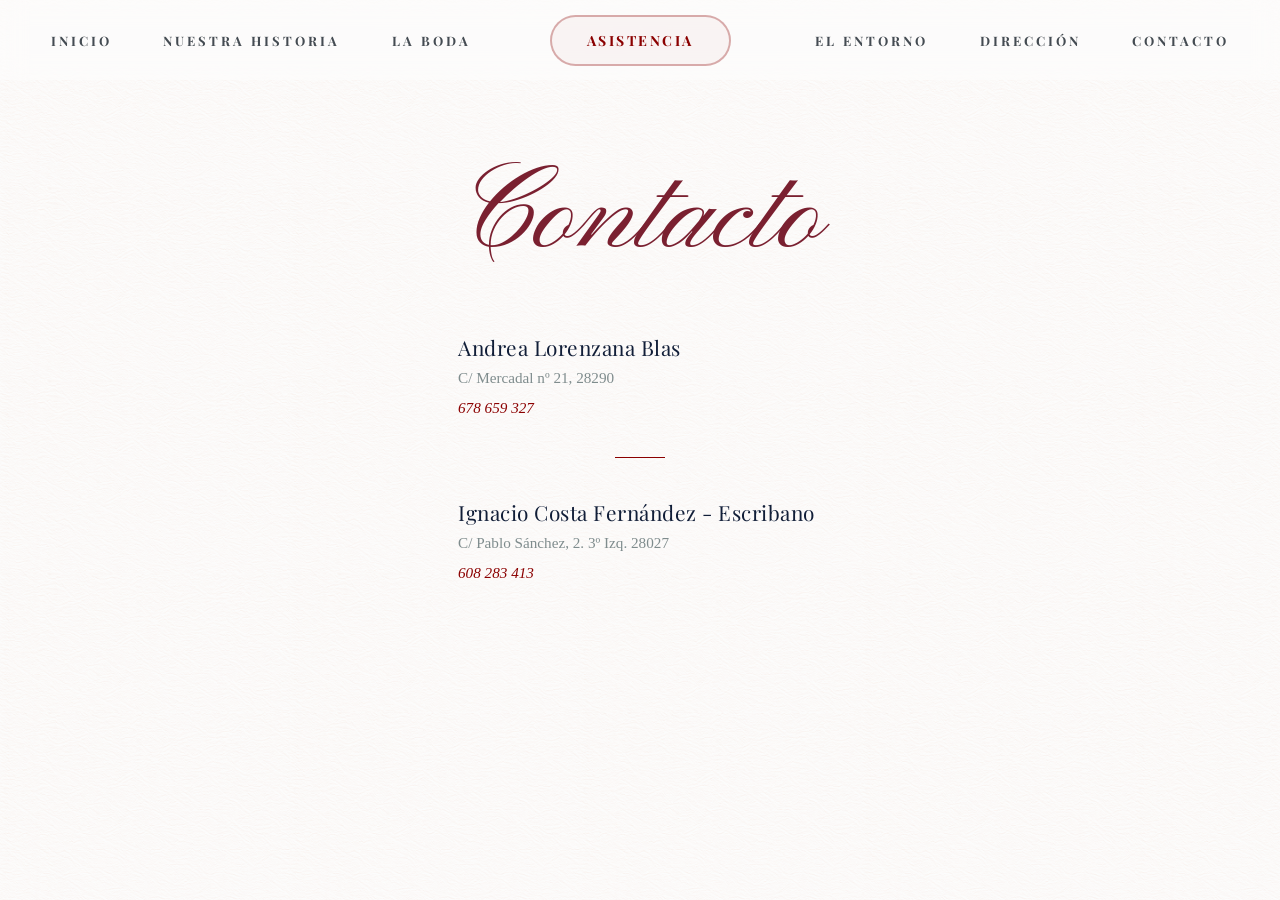
==== commit 17e661af: "Update contacto.html" ====
--- a/contacto.html
+++ b/contacto.html
@@ -176,7 +176,7 @@
             <h2 class="titulo-contacto">Contacto</h2>
             
             <div class="bloque-contacto">
-                <p class="nombre-destacado">Andrea Lorenzana</p>
+                <p class="nombre-destacado">Andrea Lorenzana Blas</p>
                 <p class="detalles">C/ Mercadal nº 21, 28290</p>
                 <a href="tel:678659327" class="enlace-telefono">678 659 327</a>
             </div>
--- a/style.css
+++ b/style.css
@@ -666,53 +666,69 @@
 /* #region 8. CAMINO BOTÁNICO: DISEÑO ESCALONADO ESCRITORIO */
 
 /* 1. Visibilidad estricta */
-.diseno-escritorio { display: none !important; }
-.diseno-movil { display: block !important; }
+
+.diseno-escritorio { display: none; }
+.diseno-movil { display: block; }
 
 @media (min-width: 1024px) {
     .diseno-escritorio { display: block !important; }
     .diseno-movil { display: none !important; }
-}
-
-/* 2. ESCRITORIO: FILAS DESPLAZADAS */
-@media (min-width: 1024px) {
-    .camino-botanico { 
-        display: grid;
-        grid-template-columns: repeat(4, 1fr);
-        gap: 80px 40px;
-        padding: 80px 50px;
-        max-width: 1100px;
+
+   .camino-botanico { 
+        display: flex;
+        flex-wrap: wrap; 
+        justify-content: center; 
+        gap: 80px 60px; /* Mayor espacio para que los elementos respiren */
+        padding: 100px 20px;
+        max-width: 1000px;
         margin: 0 auto;
-        align-items: start;
+        
+        /* Elegancia: sin bordes, usamos sombra sutil si es necesario */
+        border: none !important;
+        background: transparent;
+        
+        /* Aseguramos que la tipografía herede la suavidad */
+        align-items: flex-start;
     }
     
     .punto-historia { 
-        display: flex; flex-direction: column; align-items: center; 
-        text-align: center; position: relative;
-    }
-
-    /* FILA 1: Mover ligeramente a la izquierda */
-    .punto-historia:nth-child(-n+4) {
-        margin-right: 50px; 
-    }
-
-    /* FILA 2: Mover a la derecha */
-    .punto-historia:nth-child(n+5) {
-        margin-left: 100px;
-    }
-
-    /* Estilos de elementos */
+        flex: 0 0 220px; /* Ancho fijo para control total */
+        display: flex; 
+        flex-direction: column; 
+        align-items: center; 
+        text-align: center;
+        /* Eliminamos cualquier resto de grid-column */
+        grid-column: auto !important; 
+    }
+
     .diseno-escritorio .foto-ovalada { 
-        width: 180px; height: 180px; border-radius: 50%; 
-        overflow: hidden; margin-bottom: 25px; box-shadow: 0 4px 15px rgba(0,0,0,0.1);
-    }
-    .diseno-escritorio .foto-ovalada img { width: 100%; height: 100%; object-fit: cover; }
-    .diseno-escritorio .año-script { font-family: 'Pinyon Script', cursive; font-size: 42px; color: #8B0000; display: block; margin-bottom: 5px; }
-    .diseno-escritorio .hito-texto { font-family: 'Playfair Display', serif; font-size: 18px; color: #5D6D7E; }
-
+        width: 180px; 
+        height: 180px; 
+        border-radius: 50%; 
+        overflow: hidden; 
+        margin-bottom: 25px; 
+        box-shadow: 0 4px 15px rgba(0,0,0,0.1);
+    }
     
-    /* Limpieza de copos al final de cada fila */
-    .punto-historia:nth-child(4)::after, .punto-historia:last-child::after { display: none !important; }
+    .diseno-escritorio .foto-ovalada img { 
+        width: 100%; height: 100%; object-fit: cover; 
+    }
+
+    .diseno-escritorio .año-script { 
+        font-family: 'Pinyon Script', cursive; 
+        font-size: 42px; 
+        color: #8B0000; 
+        display: block; 
+        margin-bottom: 5px; 
+    }
+
+    .diseno-escritorio .hito-texto { 
+        font-family: 'Playfair Display', serif; 
+        font-size: 18px; 
+        color: #5D6D7E; 
+        max-width: 220px; 
+        margin: 0 auto;
+    }
 }
 
 /* 3. MÓVIL: SIN CAMBIOS (Se queda centrado) */
@@ -1823,3 +1839,6 @@
 
 }
 /* #endregion */
+
+
+
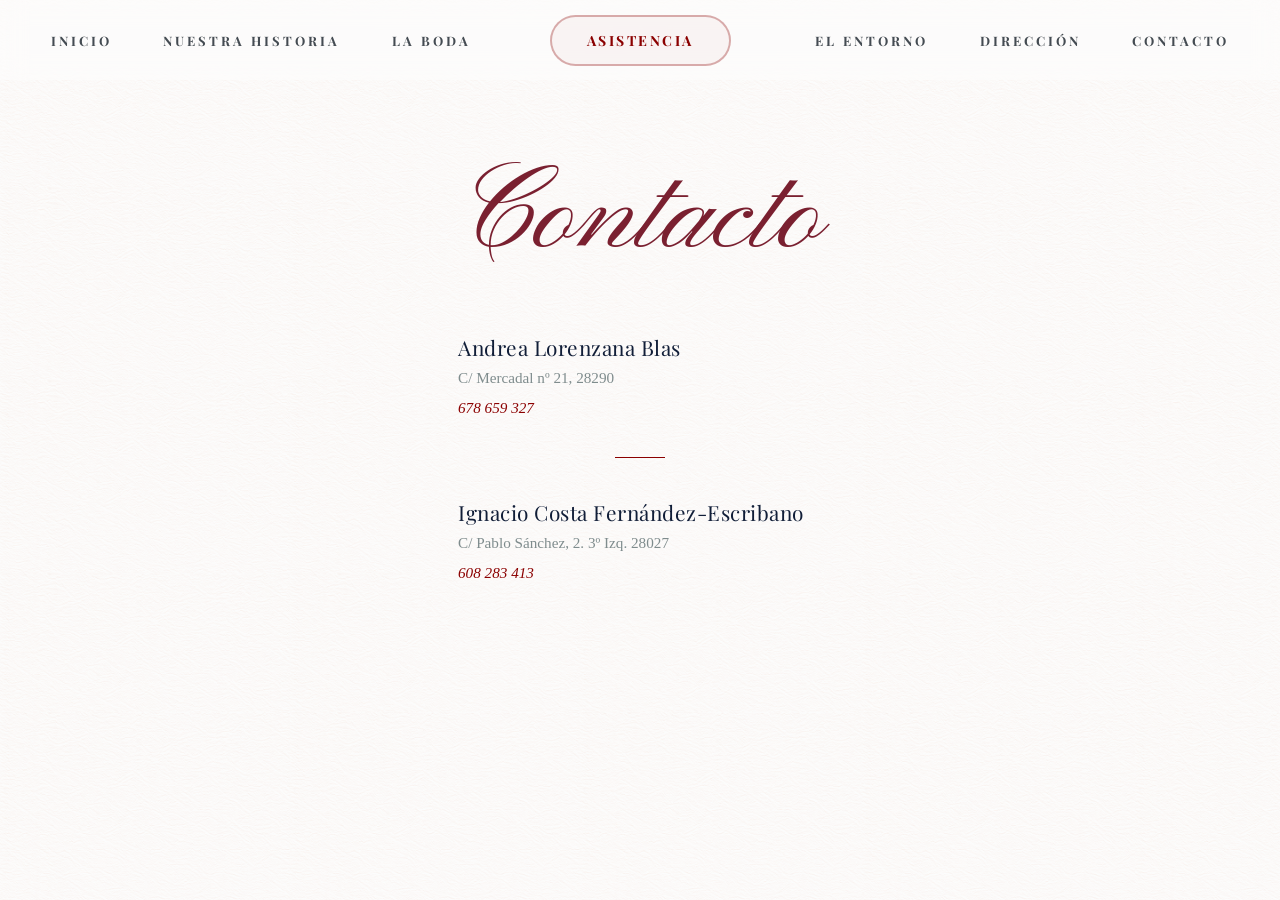
==== commit dfd0f00c: "Update contacto.html" ====
--- a/contacto.html
+++ b/contacto.html
@@ -184,7 +184,7 @@
             <div class="separador"></div>
 
             <div class="bloque-contacto">
-                <p class="nombre-destacado">Ignacio Costa Fernández - Escribano</p>
+                <p class="nombre-destacado">Ignacio Costa Fernández-Escribano</p>
                 <p class="detalles">C/ Pablo Sánchez, 2. 3º Izq. 28027</p>
                 <a href="tel:608283413" class="enlace-telefono">608 283 413</a>
             </div>
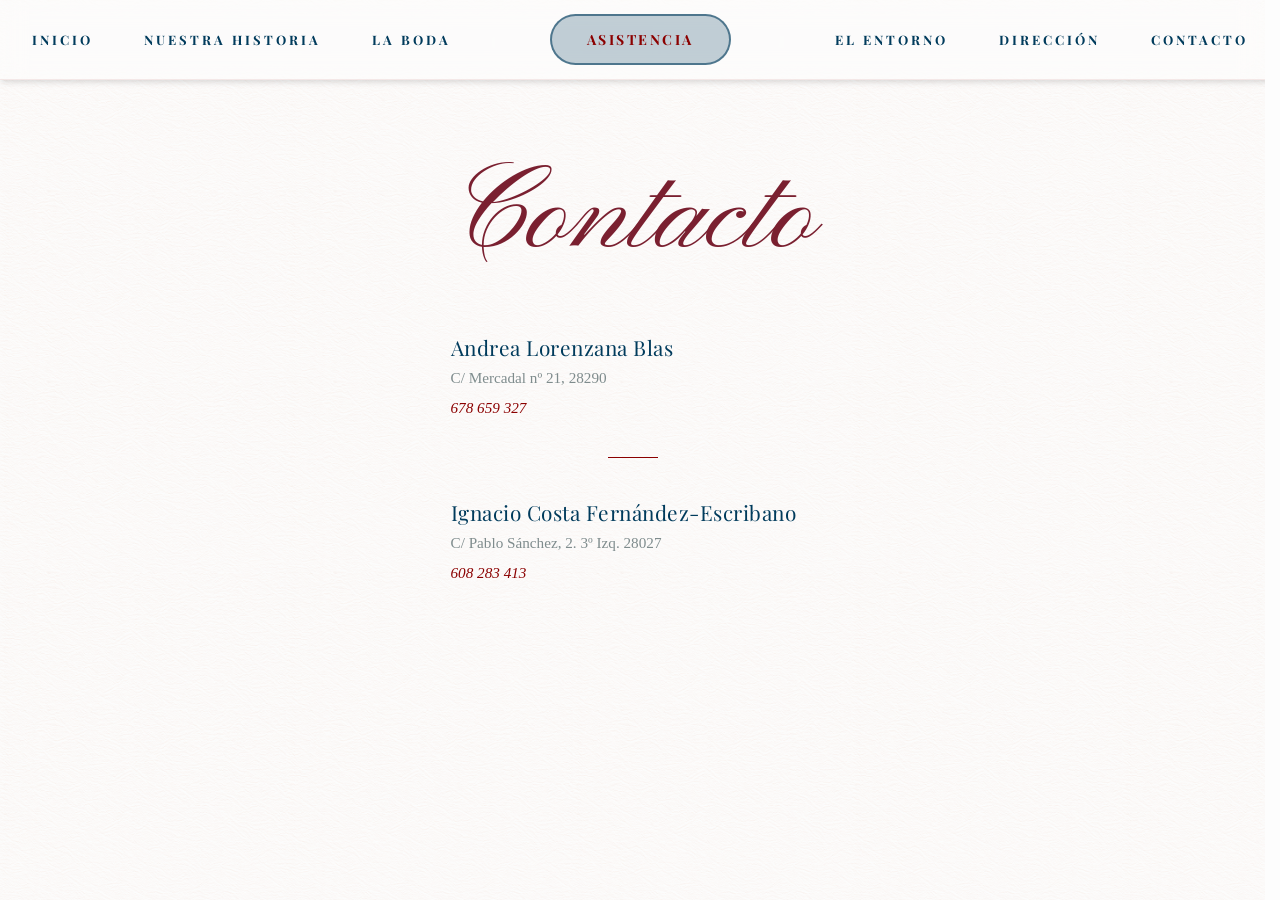
==== commit 16ea87a1: "Update contacto.html" ====
--- a/contacto.html
+++ b/contacto.html
@@ -61,7 +61,7 @@
 
                     <div id="bloque-seccion-acomp" style="display:none; border-left: 2px solid rgba(139,0,0,0.2); padding-left: 20px; margin-bottom: 30px;">
                         <div class="grupo-input-nombre">
-                            <label style="color: #111E38 !important;">Nombre y Apellidos del acompañante</label>
+                            <label style="color: #111E38 !important;">Nombre y Apellidos del acompañante <span class="asterisco-rojo">*</span></label>
                             <input type="text" name="entry.1717837555" placeholder="Nombre de tu acompañante..." style="color: #333333 !important;">
                         </div>
 
@@ -129,7 +129,7 @@
 
                 </div> 
 
-                <button type="submit" class="btn-confirmar-grande" style="margin-top: 30px;">ENVIAR</button>
+                <button type="button" class="btn-confirmar-grande" style="margin-top: 30px;" onclick="validarYEnviar()">ENVIAR</button>
             </form>
 
             <iframe name="hidden_iframe" id="hidden_iframe" style="display:none;" onload="comprobarEnvioReal()"></iframe>
@@ -210,86 +210,149 @@
     
 
     <script>
-
-        function abrirAsistencia() {
-            const overlay = document.getElementById('seccion-asistencia-overlay');
-            overlay.classList.remove('no-animar'); // Nos aseguramos de que pueda animar
-            overlay.classList.add('active');
-            document.body.style.overflow = 'hidden';
+    // --- LÓGICA DE ASISTENCIA ---
+    function abrirAsistencia() {
+        const overlay = document.getElementById('seccion-asistencia-overlay');
+        overlay.classList.remove('no-animar');
+        overlay.classList.add('active');
+        document.body.style.overflow = 'hidden';
+    }
+
+    function abrirAsistenciaInstantanea() {
+        const overlay = document.getElementById('seccion-asistencia-overlay');
+        const mobileMenu = document.getElementById('mobileMenu');
+        const menuToggle = document.getElementById('menuToggle');
+
+        overlay.classList.add('no-animar');
+        overlay.classList.add('active');
+        document.body.style.overflow = 'hidden';
+
+        if (mobileMenu) mobileMenu.classList.remove('active');
+        if (menuToggle) menuToggle.classList.remove('open');
+    }
+
+    function cerrarAsistencia() {
+        const overlay = document.getElementById('seccion-asistencia-overlay');
+        overlay.classList.remove('active');
+        document.body.style.overflow = 'auto';
+    }
+
+    document.addEventListener('DOMContentLoaded', () => {
+        // --- Eventos de Asistencia ---
+        document.querySelectorAll('.btn-asistencia').forEach(boton => {
+            boton.addEventListener('click', (e) => {
+                e.preventDefault();
+                abrirAsistencia();
+            });
+        });
+
+        const botonCerrar = document.querySelector('.cerrar-asistencia');
+        if (botonCerrar) botonCerrar.addEventListener('click', cerrarAsistencia);
+
+        // --- Lógica Menú Hamburguesa ---
+        const menuToggle = document.getElementById('menuToggle');
+        const mobileMenu = document.getElementById('mobileMenu');
+        const overlayAsistencia = document.getElementById('seccion-asistencia-overlay');
+
+        if (menuToggle && mobileMenu) {
+            menuToggle.addEventListener('click', () => {
+                mobileMenu.classList.toggle('active');
+                menuToggle.classList.toggle('open');
+            });
         }
 
-        // Función para abrir INSTANTÁNEO (Hamburguesa)
-        function abrirAsistenciaInstantanea() {
-            const overlay = document.getElementById('seccion-asistencia-overlay');
-            const mobileMenu = document.getElementById('mobileMenu');
-            const menuToggle = document.getElementById('menuToggle');
-
-            overlay.classList.add('no-animar'); // Quitamos la animación
-            overlay.classList.add('active');    // Mostramos
-            document.body.style.overflow = 'hidden';
-
-            // Cerramos el menú
-            if (mobileMenu) mobileMenu.classList.remove('active');
-            if (menuToggle) menuToggle.classList.remove('open');
+        // --- CIERRE INTELIGENTE (Clic fuera) ---
+        document.addEventListener('click', (e) => {
+            // Cerrar menú hamburguesa si pinchan fuera
+            if (mobileMenu && mobileMenu.classList.contains('active') && e.target === mobileMenu) {
+                mobileMenu.classList.remove('active');
+                if (menuToggle) menuToggle.classList.remove('open');
+            }
+            // Cerrar Asistencia si pinchan fuera
+            if (overlayAsistencia && overlayAsistencia.classList.contains('active') && e.target === overlayAsistencia) {
+                cerrarAsistencia();
+            }
+        });
+    });
+
+    // --- Lógica visibilidad formulario ---
+    function gestionarAsistencia(si) { document.getElementById('bloque-confirmado').style.display = si ? 'block' : 'none'; }
+    function verAcompanante(si) { document.getElementById('bloque-seccion-acomp').style.display = si ? 'block' : 'none'; }
+    function verHijosMayores(si) { document.getElementById('bloque-seccion-hijos-mayores').style.display = si ? 'block' : 'none'; }
+    function verNinos(si) { document.getElementById('bloque-seccion-ninos').style.display = si ? 'block' : 'none'; }
+    
+    function comprobarEnvioReal() {
+        alert("¡Muchas gracias por confirmar tu asistencia!");
+        cerrarAsistencia();
+        document.getElementById('form-boda').reset();
+    }
+
+
+    function validarYEnviar() {
+            const form = document.getElementById('form-boda');
+            
+            // Elementos principales
+            const inputDNI = document.getElementById('dni-principal-input');
+            const inputTel = document.querySelector('input[name="entry.112131532"]');
+            
+            // Elementos condicionales
+            const inputDNIAcomp = document.getElementById('dni-acompanante-input');
+            const inputHijos = document.getElementById('hijos-mayores-input');
+            
+            // Radios
+            const radioSi = document.querySelector('input[name="entry.1044971269"][value="¡Sí, allí estaré!"]');
+            const radioAcompSi = document.querySelector('input[name="entry.1318985222"][value="Sí"]');
+            const radioHijosSi = document.querySelector('input[name="entry.504827782"][value="Sí"]');
+            
+            // Expresiones regulares
+            const regexDoc = /^([0-9]{8}[A-Z]|[A-Z]{3}[0-9]{6})$/i;
+            const regexTel = /^[0-9]{9}$/;
+            // Esta regex busca si existe al menos un patrón de 8 números + 1 letra (DNI español) en el texto
+            const regexDNIEnTexto = /[0-9]{8}[A-Z]/i;
+
+            let esValido = true;
+
+            // Función para marcar error y quitarlo al escribir
+            function marcarError(el) {
+                el.classList.add('error-sombreado');
+                el.addEventListener('input', () => el.classList.remove('error-sombreado'), { once: true });
+                esValido = false;
+            }
+
+            // 1. Validar campos obligatorios básicos si asistís
+            if (radioSi.checked) {
+                // DNI Principal
+                if (!inputDNI.value || !regexDoc.test(inputDNI.value)) marcarError(inputDNI);
+                
+                // Teléfono (siempre obligatorio si asiste)
+                if (!inputTel.value || !regexTel.test(inputTel.value)) marcarError(inputTel);
+                
+                // DNI Acompañante (si está visible)
+                if (radioAcompSi.checked && (!inputDNIAcomp.value || !regexDoc.test(inputDNIAcomp.value))) {
+                    marcarError(inputDNIAcomp);
+                }
+                
+                // Datos Hijos (si está visible) - validamos que contenga un DNI válido
+                if (radioHijosSi.checked) {
+                    const textoHijos = inputHijos.value.trim();
+                    if (!textoHijos || !regexDNIEnTexto.test(textoHijos)) {
+                        marcarError(inputHijos);
+                    }
+                }
+            }
+
+            if (!esValido) {
+                // Encuentra el primer elemento con error y haz scroll hacia él
+                const primerError = document.querySelector('.error-sombreado');
+                primerError.scrollIntoView({ behavior: 'smooth', block: 'center' });
+                primerError.focus();
+                return;
+            }
+
+            form.submit();
         }
 
-        function cerrarAsistencia() {
-            const overlay = document.getElementById('seccion-asistencia-overlay');
-            overlay.classList.remove('active');
-            document.body.style.overflow = 'auto';
-        }
-
-        // --- Función llamada desde la hamburguesa ---
-        function cerrarMenuYAbrirAsistencia() {
-            abrirAsistencia();
-        }
-
-        document.addEventListener('DOMContentLoaded', () => {
-            // Evento para el botón de la barra de navegación (usando clase .btn-asistencia)
-            const botones = document.querySelectorAll('.btn-asistencia');
-            botones.forEach(boton => {
-                boton.addEventListener('click', (e) => {
-                    e.preventDefault();
-                    abrirAsistencia();
-                });
-            });
-
-            // Evento para el botón de cerrar formulario
-            const botonCerrar = document.querySelector('.cerrar-asistencia');
-            if (botonCerrar) {
-                botonCerrar.addEventListener('click', cerrarAsistencia);
-            }
-
-            // --- Lógica Menú Hamburguesa ---
-            const menuToggle = document.getElementById('menuToggle');
-            const mobileMenu = document.getElementById('mobileMenu');
-            if (menuToggle && mobileMenu) {
-                menuToggle.addEventListener('click', () => {
-                    mobileMenu.classList.toggle('active');
-                    menuToggle.classList.toggle('open');
-                });
-            }
-        });
-
-        // --- Lógica de visibilidad del formulario (Sin cambios) ---
-        function gestionarAsistencia(si) {
-            document.getElementById('bloque-confirmado').style.display = si ? 'block' : 'none';
-        }
-        function verAcompanante(si) {
-            document.getElementById('bloque-seccion-acomp').style.display = si ? 'block' : 'none';
-        }
-        function verHijosMayores(si) {
-            document.getElementById('bloque-seccion-hijos-mayores').style.display = si ? 'block' : 'none';
-        }
-        function verNinos(si) {
-            document.getElementById('bloque-seccion-ninos').style.display = si ? 'block' : 'none';
-        }
-        function comprobarEnvioReal() {
-            alert("¡Muchas gracias por confirmar tu asistencia!");
-            cerrarAsistencia();
-            document.getElementById('form-boda').reset();
-        }
-    </script>
+</script>
 
 </body>
 </html>
--- a/style.css
+++ b/style.css
@@ -17,11 +17,15 @@
 /* #endregion */
 
 /* #region 2. NAVBAR Y MENÚS */
+html {
+    scrollbar-gutter: stable;
+}
 .navbar {
     position: fixed;
     top: 0;
     left: 0;
-    width: 100%;
+    width: 100%; 
+    padding-right: env(safe-area-inset-right); 
     height: 80px;
     z-index: 2000;
     background-color: rgba(255, 255, 255, 0.4) !important; 
@@ -29,30 +33,29 @@
     -webkit-backdrop-filter: blur(20px);
     display: flex;
     justify-content: center;
-    border-bottom: none !important;
-    
-    /* PLEGADO: Transición suave */
+    box-shadow: 0 4px 6px -1px rgba(0, 0, 0, 0.1), 0 2px 4px -1px rgba(0, 0, 0, 0.04);
     transition: transform 0.4s cubic-bezier(0.4, 0, 0.2, 1);
 }
 
-/* Clase que aplicará el JS al hacer scroll hacia abajo */
 .navbar.navbar-hidden {
     transform: translateY(-100%);
 }
 
 .nav-container {
-    width: 92%;
-    max-width: 1300px;
-    display: flex;
-    justify-content: space-between;
-    align-items: center;
+    width: 95%;
+    max-width: 1400px;
+    display: grid !important; /* Activamos Grid */
+    grid-template-columns: minmax(min-content, 1fr) auto minmax(min-content, 1fr);
+    align-items: center;
+    gap: 15px;
 }
 
 .desktop-menu {
     display: flex;
     align-items: center;
-    gap: clamp(15px, 2.5vw, 45px);
-    flex: 1;
+    gap: clamp(10px, 2vw, 40px);
+    flex-wrap: nowrap; /* Evita que los enlaces salten a otra línea */
+    white-space: nowrap; /* Evita que el texto de 'Nuestra Historia' se parta */
 }
 
 .menu-right { 
@@ -63,7 +66,7 @@
     font-family: 'Playfair Display', serif;
     font-size: 13px; 
     font-weight: 700; 
-    color: #444b52;
+    color: #003B5C;
     text-decoration: none;
     text-transform: uppercase;
     letter-spacing: 3px;
@@ -77,8 +80,8 @@
     color: #8B0000; 
 }
 
-/* Adaptación de barra para PC, Tablet y Paisaje */
-@media (min-width: 1150px), (min-width: 768px) and (orientation: landscape) {
+
+@media (min-width: 1150px) { 
     .menu-toggle { 
         display: none !important; 
     }
@@ -122,7 +125,7 @@
 
     .asistencia-centro {
         display: flex;
-        justify-content: center; /* Centrado por defecto para ORDENADOR */
+        justify-content: center;
         align-items: center;
         flex-shrink: 0;
     }
@@ -130,9 +133,7 @@
 }
 
 
-/* --- AJUSTES MÓVILES (Agrupados por página para orden) --- */
 @media (max-width: 1149px) {
-     /* --- AJUSTES PARA PÁGINA NUESTRA HISTORIA --- */
     .desktop-menu { 
         display: none !important; 
     }
@@ -149,46 +150,40 @@
 
     .pagina-interna .navbar {
         background-image: url('img/Motivo_adornos.png') !important;
-        background-size: cover;
-        background-position: center 20%; 
         
-        /* Usamos 'overlay' que combina mejor con fondos claros */
-        background-blend-mode: overlay !important; 
+        /* CAMBIO AQUÍ: Tamaño fijo para nitidez y repetición */
+        background-size: 600px auto !important; 
+        background-repeat: repeat-x !important;
         
-        /* Aquí está el truco: usamos una opacidad global en la imagen 
-        para que no sea necesario pelear con los modos de fusión */
+        /* Centrado del motivo */
+        background-position: center bottom !important; 
+        
+        background-blend-mode: overlay !important;
         opacity: 1; 
-        
-        /* Fondo blanco base */
         background-color: rgba(255, 255, 255, 0.7) !important;
-        
-        /* El blur ayuda a que el motivo deje de competir con el texto */
         backdrop-filter: blur(10px) !important;
         -webkit-backdrop-filter: blur(10px) !important;
     }
 
     .pagina-interna .mobile-home-icon {
         display: flex !important;
-        order: 1; /* PRIMERO: Casita a la izquierda */
+        order: 1;
         width: 35px;
     }
 
     .pagina-interna .asistencia-centro {
         display: flex;
-        flex: 1; /* Esto le ayuda a ocupar el espacio central */
-        justify-content: center !important; /* SEGUNDO: Asistencia al centro */
+        flex: 1;
+        justify-content: center !important;
         order: 2; 
     }
 
     .pagina-interna .menu-toggle {
         display: flex !important;
-        order: 3; /* TERCERO: Hamburguesa a la derecha */
+        order: 3;
         margin-left: auto;
     }
 
-
-
-    /* --- AJUSTES PARA PÁGINA PRINCIPAL --- */
     .pagina-principal .mobile-home-icon {
         display: flex !important;
         order: 1;
@@ -197,7 +192,7 @@
 
     .pagina-principal .mobile-home-icon {
         display: flex !important;
-        order: 2; /* Movemos la casita al centro */
+        order: 2;
         width: 35px;
     }
 
@@ -225,7 +220,6 @@
     
 }
 
-/* Primer salto adaptativo para orientaciones verticales */
 @media (max-width: 1149px) and (orientation: portrait), (max-width: 1024px) {
     .nav-container {
         padding: 0 5%;
@@ -248,17 +242,16 @@
 
 @keyframes bajarDesdeArriba {
     from { 
-        transform: translateY(-80px); /* Empieza 80px arriba (oculta) */
+        transform: translateY(-80px);
         opacity: 0; 
     }
     to { 
-        transform: translateY(0);    /* Baja a su posición natural */
+        transform: translateY(0);
         opacity: 1; 
     }
 }
 
 .navbar {
-    /* Aplicamos la nueva animación */
     animation: bajarDesdeArriba 1s ease-out forwards;
 }
 /* #endregion */
@@ -269,7 +262,7 @@
     top: 0;
     left: 0;
     width: 100% !important;
-    height: 100vh !important;
+    height: 100dvh !important;
     display: flex;
     flex-direction: column;
     justify-content: center;
@@ -309,7 +302,7 @@
 .mobile-link {
     font-family: 'Playfair Display', serif;
     font-size: 20px !important;
-    color: #111E38 !important; /* Azul oscuro */
+    color: #003B5C !important;
     text-decoration: none;
     font-weight: 400;
     text-transform: uppercase;
@@ -324,7 +317,7 @@
 }
 
 .asistencia-burgundy {
-    color: #800020 !important; /* Burdeos */
+    color: #800020 !important;
 }
 
 .mobile-link:hover,
@@ -333,7 +326,7 @@
 }
 
 .mobile-link:hover {
-    color: #111E38 !important;
+    color: #003B5C !important;
 }
 
 .asistencia-burgundy:hover,
@@ -355,27 +348,26 @@
     font-weight: 700;
     letter-spacing: 2.5px;
     text-transform: uppercase;
-    background-color: rgba(139, 0, 0, 0.03) !important;
-    color: #8B0000 !important;
+    background-color: rgba(0, 59, 92, 0.24) !important;
+    color: #8B0000 !important; 
     padding: 14px 35px !important; 
     border-radius: 50px;
-    border: 2px solid rgba(139, 0, 0, 0.3);
-    transition: background-color 0.3s ease, color 0.3s ease, border-color 0.3s ease;
+    border: 2px solid rgba(0, 59, 92, 0.6) !important;
+    transition: all 0.3s ease;
     white-space: nowrap;
-    -webkit-tap-highlight-color: transparent;
     cursor: pointer;
 }
 
-
 .btn-asistencia:hover {
-    background-color: #8B0000 !important;
+    background-color: #003B5C !important;
     color: #ffffff !important;
-    border-color: #800020 !important;
+    border-color: #003B5C !important;
 }
 
 .btn-asistencia:active {
-    background-color: #800020 !important;
+    background-color: #002a42 !important;
     color: #ffffff !important;
+    border-color: #002a42 !important;
     transform: scale(0.95);
 }
 
@@ -421,7 +413,7 @@
 }
 
 .mobile-home-icon {
-    display: none !important; /* Oculta por defecto en todas partes */
+    display: none !important;
 }
 
 @media (min-width: 1150px) {
@@ -449,32 +441,16 @@
     }
 }
 
-
-/* --- AJUSTE TÁCTIL ELEGANTE: MÓVIL EN NUESTRA HISTORIA --- */
 @media (max-width: 1149px) {
-    .pagina-interna .btn-asistencia {
-        /* Estado inicial: Transparente y sutil */
-        opacity: 1 !important;
-        background-color: rgba(100, 115, 125, 0.20) !important;
-        border: 1.5px solid rgba(100, 115, 125, 0.5) !important;
-        color: #8B0000 !important;
-        
-        /* Esta transición es la clave de la elegancia */
-        transition: all 0.3s ease !important; 
-    }
-
-    /* ESTADO AL PULSAR CON EL DEDO (Active) */
+
     .pagina-interna .btn-asistencia:active {
-        /* Al pulsar, el fondo se oscurece ligeramente y el borde se define */
-        background-color: rgba(100, 115, 125, 0.15) !important;
-        border: 1.5px solid rgba(100, 115, 125, 0.9) !important;
-        
-        /* Un pequeño efecto de escala para que se sienta físico */
+        background-color: rgba(0, 59, 92, 0.1) !important; 
+        border: 1.5px solid rgba(0, 59, 92, 0.9) !important;
         transform: scale(0.96) !important;
+        color: #003B5C !important; /* Ahora el texto azul también se animará suavemente */
     }
 }
 /* #endregion */
-
 
 /* #region 5. SECCIÓN: HERO & NOMBRES PRINCIPALES */
 .hero {
@@ -499,7 +475,10 @@
 }
 
 .motivos {
-    background: url('img/Motivo_adornos.png') center/contain repeat;
+    background-image: url('img/Motivo_adornos.png');
+    background-position: center;
+    background-repeat: repeat;
+    background-size: 200%; 
     opacity: 0.40;
     z-index: 2;
 }
@@ -589,6 +568,10 @@
     .nacho {
         transform: translateY(0) !important;
     }
+    .motivos {
+        /* Tamaño para ordenador (más grande para cubrir el espacio sin estirarse) */
+        background-size: 2500px auto; 
+    }
 }
 
 @media (max-width: 1149px) and (orientation: portrait), (max-width: 1024px) {
@@ -603,7 +586,6 @@
     }
 }
 /* #endregion */
-
 
 /* #region 6. SECCIÓN: HERO - BLOQUE FECHA */
 .bloque-fecha {
@@ -638,7 +620,6 @@
 
 /* #region 7. TÍTULO DE PÁGINA (CORREGIDO) */
 .header-historia {
-    /* 100px es el espacio necesario para que se vea justo debajo de la navbar de 80px */
     padding-top: 113px; 
     padding-bottom: 3px;
     display: flex;
@@ -654,18 +635,13 @@
     font-size: clamp(60px, 12vw, 120px) !important;
     color: #7a2030 !important;
     margin: 0 !important;
-    
-    /* Propiedades añadidas para la animación */
     opacity: 0; 
     animation: aparecerSuave 0.8s ease-in forwards;
-    animation-delay: 0.3s; /* Un pequeño retraso para que se vea elegante */
+    animation-delay: 0.3s;
 }
 /* #endregion */
 
-
 /* #region 8. CAMINO BOTÁNICO: DISEÑO ESCALONADO ESCRITORIO */
-
-/* 1. Visibilidad estricta */
 
 .diseno-escritorio { display: none; }
 .diseno-movil { display: block; }
@@ -678,26 +654,21 @@
         display: flex;
         flex-wrap: wrap; 
         justify-content: center; 
-        gap: 80px 60px; /* Mayor espacio para que los elementos respiren */
+        gap: 80px 60px;
         padding: 100px 20px;
         max-width: 1000px;
         margin: 0 auto;
-        
-        /* Elegancia: sin bordes, usamos sombra sutil si es necesario */
         border: none !important;
         background: transparent;
-        
-        /* Aseguramos que la tipografía herede la suavidad */
         align-items: flex-start;
     }
     
     .punto-historia { 
-        flex: 0 0 220px; /* Ancho fijo para control total */
+        flex: 0 0 220px;
         display: flex; 
         flex-direction: column; 
         align-items: center; 
         text-align: center;
-        /* Eliminamos cualquier resto de grid-column */
         grid-column: auto !important; 
     }
 
@@ -731,7 +702,6 @@
     }
 }
 
-/* 3. MÓVIL: SIN CAMBIOS (Se queda centrado) */
 .diseno-movil { width: 90%; margin: 40px auto; display: flex; flex-direction: column; align-items: center; }
 .punto-historia-movil { margin-bottom: 50px; text-align: center; width: 100%; display: flex; flex-direction: column; align-items: center; }
 .foto-ovalada-movil { width: 120px; height: 120px; border-radius: 50%; clip-path: circle(50% at 50% 50%); overflow: hidden; margin-bottom: 15px; background: #fff; }
@@ -739,12 +709,9 @@
 .diseno-movil .hito-texto { font-family: 'Playfair Display', serif; font-size: 14px; color: #5D6D7E; margin: 0; }
 .foto-ovalada-movil img { width: 100%; height: 100%; object-fit: cover; }
 .punto-historia-movil:last-child::after { display: none !important; }
-
 /* #endregion */
 
-/* #region 9 y 11 UNIFICADOS: MODAL DE ASISTENCIA */
-
-/* Estado oculto por defecto */
+/* #region 9 UNIFICADOS: MODAL DE ASISTENCIA */
 .asistencia-full-page {
     position: fixed;
     top: 0;
@@ -754,11 +721,10 @@
     z-index: 9999;
     background-color: #ffffff;
     background-image: url('img/TesturaAcuarela.png');
-    display: none; /* OCULTO POR DEFECTO */
+    display: none;
     overflow-y: auto;
 }
 
-/* Cuando el JS añade la clase 'active', se muestra */
 .asistencia-full-page.active {
     display: block !important;
     animation: bajarDesdeArriba 0.6s ease-out forwards;
@@ -769,7 +735,6 @@
     to { transform: translateY(0); }
 }
 
-/* Botón de cierre */
 .cerrar-asistencia {
     position: fixed !important;
     top: 20px !important;
@@ -801,12 +766,10 @@
     }
 }
 
-/* Nueva regla para anular la animación */
 .asistencia-full-page.no-animar {
     animation: none !important;
 }
 /* #endregion */
-
 
 /* #region 10. FORMULARIO ASISTENCIA: ESTILOS GENERALES */
 .contenedor-formulario-centrado {
@@ -839,10 +802,9 @@
     margin-bottom: 90px !important; 
 }
 
-/* Ajuste de separación del subtítulo solo en móvil */
 @media (max-width: 1024px) {
     .subtitulo-etiqueta {
-        margin-bottom: 150px !important; /* Ajusta este valor a tu gusto */
+        margin-bottom: 150px !important;
     }
 }
 
@@ -850,7 +812,7 @@
 .formulario-boda input[type="tel"] {
     font-family: 'Playfair Display', serif !important;
     font-size: 20px !important;
-    color: #333 !important;
+    color: #003B5C !important;
     border: none !important;
     border-bottom: 1px solid rgba(139, 0, 0, 0.2) !important;
     background: transparent !important;
@@ -906,11 +868,10 @@
     font-family: 'Playfair Display', serif !important;
     font-size: clamp(18px, 4vw, 22px) !important; 
     font-style: italic !important;
-    color: #111E38 !important;
+    color: #003B5C !important;
     margin-bottom: 8px !important;
     display: block;
 }
-
 
 .opciones-radio {
     display: flex;
@@ -921,7 +882,6 @@
     max-width: 550px;        
     margin: 0 auto 30px auto;
 }
-
 
 .grupo-input-asistencia .opciones-radio {
     flex-direction: column !important;
@@ -935,11 +895,11 @@
     font-size: 16px !important;
     color: #5d6d7e !important; 
     cursor: pointer;
-    display: flex;             /* Mantiene el círculo y el texto en la misma línea */
-    align-items: center;       /* ALINEACIÓN VERTICAL PERFECTA */
-    gap: 12px;                 /* Separación entre el círculo y el texto */
-    line-height: 1.2;          /* Ajusta la altura de línea */
-    padding: 8px 0;            /* Da aire al área de clic */
+    display: flex;
+    align-items: center;
+    gap: 12px;
+    line-height: 1.2;
+    padding: 8px 0;
 }
 
 .opciones-radio input[type="radio"] {
@@ -947,7 +907,7 @@
     -webkit-appearance: none;
     width: 18px;
     height: 18px;
-    border: 1px solid #111E38; /* Borde fino siempre */
+    border: 1px solid #003B5C;
     border-radius: 50%;
     cursor: pointer;
     display: flex;
@@ -958,12 +918,11 @@
     margin: 0;
 }
 
-/* 2. El punto central (aparece solo al hacer clic) */
 .opciones-radio input[type="radio"]:checked::before {
     content: '';
-    width: 8px; /* Tamaño del punto */
+    width: 8px;
     height: 8px;
-    background-color: #111E38; /* Color del punto */
+    background-color: #003B5C;
     border-radius: 50%;
 }
 
@@ -986,11 +945,9 @@
     box-shadow: 0 4px 12px rgba(0,0,0,0.1) !important;
     transition: all 0.3s ease !important;
 }
-
 /* #endregion */
 
-
-/* #region 12. LIBRERÍA DE ANIMACIONES INTERNAS (@KEYWORDS) */
+/* #region 11. LIBRERÍA DE ANIMACIONES INTERNAS (@KEYWORDS) */
 @keyframes expandirDesdeBoton {
     from { 
         opacity: 1; 
@@ -1014,14 +971,12 @@
 }
 /* #endregion */
 
-/* #region 13. SECCIÓN LA BODA */
-
-
+/* #region 12. SECCIÓN LA BODA */
 .seccion-boda {
     padding-top: 113px;
     padding-bottom: 50px;
     display: flex;
-    flex-direction: column; /* Asegura que título y caja vayan uno debajo del otro */
+    flex-direction: column;
     align-items: center;
     width: 100%;
 }
@@ -1069,9 +1024,8 @@
     position: relative;
     max-width: 600px;
     margin: 0 auto;
-    padding-top: 50px; /* <--- Aumenta este valor para bajar todo el contenido */
-}
-
+    padding-top: 50px;
+}
 
 .timeline-container::before {
     content: '';
@@ -1080,16 +1034,14 @@
     transform: translateX(-50%);
     width: 1px;
     background: rgba(139, 0, 0, 0.2);
-    top: 0px !important;       /* Esto fuerza que la línea toque el tope del contenedor */
+    top: 0px !important;
     height: 100% !important; 
 }
 
-
-/* 1. Contenedor de cada evento */
 .timeline-item {
     display: flex;
     justify-content: center;
-    align-items: center; /* CAMBIO: alineamos al inicio (arriba) */
+    align-items: center;
     padding-bottom: 40px;
     position: relative;
     gap: 0; 
@@ -1097,33 +1049,30 @@
 }
 
 .link-timeline {
-    color: #111E38 !important; /* Mismo azul que el texto, para que parezca natural */
+    color: #003B5C !important;
     text-decoration: none !important;
-    border-bottom: 1px solid rgba(17, 30, 56, 0.3); /* Subrayado fino y elegante */
+    border-bottom: 1px solid rgba(17, 30, 56, 0.3);
     transition: all 0.3s ease;
     cursor: pointer;
 }
 
 .link-timeline:hover {
-    color: #8B0000 !important; /* Se vuelve burdeos al pasar el ratón */
+    color: #8B0000 !important;
     border-bottom: 1px solid #8B0000;
 }
 
-/* 2. Estilo de la hora  */
 .timeline-time {
     flex: 1;
     font-family: 'Playfair Display', serif;
     font-size: 20px !important;
-    color: #111E38;
-    line-height: 20px;    /* IGUALA el line-height al del h3 */
-}
-
-/* 3. Estilo del contenido (título y descripción) */
+    color: #003B5C;
+    line-height: 20px;
+}
+
 .timeline-content {
     flex: 1;
 }
 
-/* 4. Estilo del título del evento (Ceremonia/Recepción) */
 .timeline-content h3 {
     font-family: 'Playfair Display', serif !important;
     font-size: 20px !important; 
@@ -1131,21 +1080,19 @@
     text-transform: uppercase;
     letter-spacing: 2px;
     color: #8B0000 !important;
-    margin: 0 !important; /* BORRA el margin-bottom: 5px */
-    line-height: 20px;    /* IGUALA el line-height a tu font-size */
-}
-
-/* 5. Estilo de la descripción (texto en cursiva) */
+    margin: 0 !important;
+    line-height: 20px;
+}
+
 .timeline-content p {
     font-family: 'Playfair Display', serif;
     font-style: italic;
     color: #5d6d7e;
     font-size: 16px;
-    line-height: 1.5; /* Mejora la legibilidad al aumentar la letra */
-    margin-top: 8px !important; /* Separa un poco el subtexto del título h3 */
-}
-
-/* Forzamos que el punto esté en el centro sin ocupar espacio extra en el flex */
+    line-height: 1.5;
+    margin-top: 8px !important;
+}
+
 .timeline-dot {
     position: absolute;
     left: 50%;
@@ -1157,29 +1104,25 @@
     z-index: 2;
 }
 
-/* AJUSTE SIMÉTRICO: Todos los paddings son iguales para que la separación sea uniforme */
-
-/* Lado IMPAR */
 .timeline-item:nth-child(odd) .timeline-time { 
     text-align: right; 
-    padding-right: 40px; /* Separación de la hora hacia el centro */
+    padding-right: 40px;
 }
 
 .timeline-item:nth-child(odd) .timeline-content { 
     text-align: left; 
-    padding-left: 40px;  /* Separación del título hacia el centro */
-}
-
-/* Lado PAR */
+    padding-left: 40px;
+}
+
 .timeline-item:nth-child(even) .timeline-time { 
     text-align: left; 
-    padding-left: 40px;  /* Debe ser igual al padding-right del impar */
+    padding-left: 40px;
     order: 2; 
 }
 
 .timeline-item:nth-child(even) .timeline-content { 
     text-align: right; 
-    padding-right: 40px; /* Debe ser igual al padding-left del impar */
+    padding-right: 40px;
     order: 1; 
 }
 
@@ -1202,7 +1145,6 @@
         animation-delay: 0.3s;
     }
 
-    /* Contenedor principal de la línea */
     .timeline-container {
         margin-top: 0px !important;
     }
@@ -1212,24 +1154,21 @@
         height: calc(100% - 25px) !important;
     }
 
-    /* Configuración de cada fila */
     .timeline-item {
         display: flex !important;
         align-items: center !important;
-        margin-bottom: 30px !important; /* Separación vertical entre bloques */
+        margin-bottom: 30px !important;
         position: relative;
     }
 
-    /* Unificación de espacios para hora y contenido */
     .timeline-time, 
     .timeline-content {
         flex: 1 !important;
         padding-left: 25px !important;
         padding-right: 25px !important;
-        margin-bottom: 0 !important; /* Eliminamos márgenes internos que causaban errores */
-    }
-
-    /* Ajustes de tipografía */
+        margin-bottom: 0 !important;
+    }
+
     .timeline-time { 
         font-size: 16px !important; 
         text-align: right; 
@@ -1239,7 +1178,6 @@
         font-size: 15px !important; 
     }
 
-    /* Limpieza de reglas pares/impares para evitar saltos visuales */
     .timeline-item:nth-child(even) .timeline-time,
     .timeline-item:nth-child(even) .timeline-content {
         padding-left: 25px !important;
@@ -1247,17 +1185,15 @@
     }
 
     .timeline-content p {
-        font-size: 14px !important; /* Ajusta este valor según prefieras (ej. 12px o 13px) */
+        font-size: 14px !important;
     }
 }
 /* #endregion */
 
-
-
-/* #region 14. SECCIÓN: EL ENTORNO */
+/* #region 13. SECCIÓN: EL ENTORNO */
 
 .seccion-elentorno {
-    padding-top: 113px; /* Espacio para que empiece debajo de la navbar */
+    padding-top: 113px;
     padding-bottom: 80px;
     display: flex;
     flex-direction: column;
@@ -1275,80 +1211,68 @@
     animation: aparecerSuave 0.8s ease-in forwards;
 }
 
-.caja-estilo-elentorno {
-    /* Eliminamos fondo, bordes, sombras y desenfoque */
+.caja-estilo-elentorno, .caja-estilo-direccion {
     background: transparent !important; 
     border: none !important;
-    border-radius: 0 !important;
-    box-shadow: none !important;
-    backdrop-filter: none !important;
-    
-    /* Mantenemos el espaciado y estructura */
-    padding: 20px 0; /* Ajustado para que respire sin el marco */
+    padding: 20px 0;
     max-width: 800px; 
     width: 90%; 
     margin: 0 auto !important;
-    margin-top: -20px !important;
-}
-
-/* --- ESTILO PARA EL ENLACE DE GOOGLE MAPS --- */
+}
+
 .link-mapa {
-    color: #924040 !important; /* Tu color Burdeos */
-    text-decoration: none; /* Quitamos el subrayado feo del navegador */
-    border-bottom: 1px solid rgba(146, 64, 64, 0.4); /* Un toque sutil y elegante */
-    padding-bottom: 2px; /* Espacio para que no se pegue */
+    color: #924040 !important;
+    text-decoration: none;
+    border-bottom: 1px solid rgba(146, 64, 64, 0.4);
+    padding-bottom: 2px;
     transition: all 0.3s ease;
 }
 
 .link-mapa:hover {
-    color: #5d0000; /* Un tono apenas un poco más profundo al pasar el ratón */
-    border-bottom: 1px solid #8B0000; /* El borde se marca más al interactuar */
-}
-
-
-/* Estilo para los párrafos principales */
+    color: #5d0000;
+    border-bottom: 1px solid #8B0000;
+}
+
 .parrafo-elentorno {
     font-family: 'Playfair Display', serif;
     font-size: 17px;
-    color: #2c3e50; /* Azul oscuro para lectura clara */
-    line-height: 1.8; /* Más espaciado entre líneas para textos largos */
-    text-align: center; /* Centrado elegante */
+    color: #003B5C;
+    line-height: 1.8;
+    text-align: center;
     margin-bottom: 25px !important;
 }
 
-/* Estilo específico para la nota con asterisco */
 .nota-acceso {
     font-family: 'Playfair Display', serif;
     font-style: italic;
     font-size: 16px;
-    color: #5d6d7e; /* Gris suave */
+    color: #5d6d7e;
     line-height: 1.6;
     text-align: center;
-    margin-top: -10px !important; /* Juntar un poco a la nota anterior */
+    margin-top: -10px !important;
     margin-bottom: 30px !important;
 }
 
-/* Estilo para los párrafos de estacionamiento y DNI (Mismo estilo que principal) */
 .parrafo-importante-elentorno {
     font-family: 'Playfair Display', serif;
     font-size: 17px;
-    color: #111E38;
+    color: #003B5C;
     line-height: 1.8;
     text-align: center;
     font-weight: 400;
     margin-bottom: 25px !important;
 }
 
-/* --- CONTENEDOR PARA LAS DOS ILUSTRACIONES --- */
 .contenedor-ilustraciones-elentorno {
     display: flex;
     justify-content: center;
     align-items: center;
-    gap: 40px; /* Espacio entre las dos imágenes */
+    gap: 40px;
     margin-top: 50px;
     width: 100%;
-    flex-wrap: wrap; /* Para que en móvil se pongan una debajo de otra */
-}
+    flex-wrap: wrap;
+}
+
 .contenedor-imagen-acuarela {
     width: 100%;
     max-width: 800px;
@@ -1357,18 +1281,18 @@
     border-radius: 10px;
     box-shadow: 0 4px 15px rgba(0, 0, 0, 0.1);
     border: 1px solid rgba(139, 0, 0, 0.1);
-    background: #ffffff; /* Aseguramos fondo blanco para el marco */
+    background: #ffffff;
     padding:3px 3px 30px 3px !important;
-    padding-bottom: 20px; /* Esto da espacio entre el texto y el borde inferior */
+    padding-bottom: 20px;
 }
 
 .pie-acuarela {
     font-family: 'Playfair Display', serif;
-    color: #111E38; 
+    color: #003B5C; 
     font-size: 13px;
     letter-spacing: 2px;
     text-align: center;
-    margin: 15px 10px 0 10px; /* Añadimos márgenes laterales por seguridad */
+    margin: 15px 10px 0 10px;
     margin-top: -5px !important;
     font-weight: 500;
     text-transform: uppercase;
@@ -1382,7 +1306,6 @@
     transition: transform 0.3s ease;
 }
 
-/* Efecto opcional: un pequeño zoom al pasar el ratón */
 .contenedor-imagen-acuarela img:hover {
     transform: scale(1.02);
 }
@@ -1391,24 +1314,20 @@
     flex: 1;
     max-width: 350px;
     min-width: 280px;
-    /* CAMBIO AQUÍ: Cambiamos a columna para que el texto quede debajo de la imagen */
     display: flex;
     flex-direction: column; 
     justify-content: flex-start;
     align-items: center;
 }
 
-/* Aseguramos que la imagen dentro del item no se vea afectada por el flex horizontal */
 .ilustracion-item img {
     width: 100%;
     height: auto;
     border-radius: 5px;
-    display: block; /* Importante para que no haya espacio extra debajo */
-}
-
-
-
-/* --- ADAPTACIÓN MÓVIL (Región 14) OPTIMIZADA --- */
+    display: block;
+}
+
+
 @media (max-width: 600px) {
     .caja-estilo-elentorno {
         padding: 40px 20px;
@@ -1419,12 +1338,11 @@
         letter-spacing: 3px;
     }
 
-    /* Ajuste para el look "Editorial" */
     .parrafo-elentorno,
     .parrafo-importante-elentorno {
-        font-size: 13.5px !important; /* Más pequeño para que el bloque sea más fino */
-        line-height: 1.8 !important;   /* Más aire entre líneas para compensar el tamaño */
-        letter-spacing: 0.02em !important; /* El toque de lujo que separa las letras */
+        font-size: 13.5px !important;
+        line-height: 1.8 !important;
+        letter-spacing: 0.02em !important;
         text-align: center !important;
         width: 95% !important;
         margin: 0 auto 20px auto !important;
@@ -1439,33 +1357,28 @@
         max-width: 100%;
         margin-bottom: 20px;
     }
-    /* 1. Ajuste para que la acuarela se pegue al texto (Subirla) */
+    
     .contenedor-imagen-acuarela {
-        margin-top: 0px !important; /* Cuanto más bajo sea este número, más sube */
+        margin-top: 0px !important;
         margin-bottom: 20px !important;
     }
 
-    /* 2. Clase "Sándwich" para las frases que van arriba y abajo */
     .frase-sandwich {
         text-align: center !important;
-        width: 75% !important; /* Más estrecho para el efecto sándwich */
+        width: 75% !important;
         margin: 15px auto !important;
         font-size: 13px !important;
         line-height: 1.5 !important;
         letter-spacing: 0.05em !important;
-        color: #444; /* Un tono gris elegante */
+        color: #444;
     }
    
 }
-
-
 /* #endregion */
 
-
-/* #region 15. SECCIÓN: DIRECCIÓN */
-
+/* #region 14. SECCIÓN: DIRECCIÓN*/
 .seccion-direccion {
-    padding-top: 113px; /* Espacio bajo la navbar */
+    padding-top: 113px;
     padding-bottom: 80px;
     display: flex;
     flex-direction: column;
@@ -1483,27 +1396,6 @@
     animation: aparecerSuave 0.8s ease-in forwards;
 }
 
-
-/* El enlace principal (más marcado) */
-.link-mapa {
-    color: #924040 !important;
-    border-bottom: 1px solid #924040;
-    text-decoration: none;
-}
-
-/* El nuevo enlace sutil para la calle */
-.link-sutil {
-    color: #5d6d7e !important; /* Un gris-azulado elegante */
-    text-decoration: none;
-    border-bottom: 1px dotted #5d6d7e; /* Punteado en lugar de sólido */
-    font-style: italic; /* Un toque diferenciador */
-    transition: all 0.3s ease;
-}
-
-.link-sutil:hover {
-    color: #924040 !important;
-    border-bottom: 1px solid #924040;
-}
 .caja-estilo-direccion {
     background: transparent !important; 
     border: none !important;
@@ -1513,49 +1405,79 @@
     margin: 0 auto !important;
 }
 
-
-
-.imagen-mapa {
-    width: 100%;
-    max-width: 600px;
-    height: auto;
-    border-radius: 8px;
+.contenedor-imagen-acuarela {
+    width: 100%;
+    max-width: 800px;
+    margin: 30px auto 0 auto;
+    overflow: hidden;
+    border-radius: 10px;
     box-shadow: 0 4px 15px rgba(0, 0, 0, 0.1);
-    transition: transform 0.3s ease;
-    
-    /* Estas dos líneas son las que centran la imagen */
-    display: block;
-    margin: 0 auto;
-}
-
-.imagen-mapa:hover {
-    transform: scale(1.01);
-}
-
-/* --- PÁRRAFOS Y TEXTOS --- */
-.parrafo-direccion, .parrafo-importante-direccion, .nota-acceso {
+    border: 1px solid rgba(139, 0, 0, 0.1);
+    background: #ffffff;
+    padding: 3px 3px 30px 3px !important;
+}
+
+.pie-acuarela {
+    font-family: 'Playfair Display', serif;
+    color: #003B5C; 
+    font-size: 13px;
+    letter-spacing: 2px;
+    text-align: center;
+    margin: 15px 10px 0 10px;
+    font-weight: 500;
+    text-transform: uppercase;
+    opacity: 0.8;
+}
+
+.parrafo-direccion {
     font-family: 'Playfair Display', serif;
     font-size: 17px;
-    color: #2c3e50;
+    color: #003B5C;
     line-height: 1.8;
     text-align: center;
     margin-bottom: 25px !important;
 }
 
-/* --- ADAPTACIÓN MÓVIL --- */
+/* Ajustes para móvil iguales a El Entorno */
 @media (max-width: 600px) {
     .caja-estilo-direccion {
-        border: none !important;
-        box-shadow: none !important;
-        padding: 30px 20px !important;
-        margin-top: 20px !important;
-    }
-    
+        padding: 40px 20px;
+    }
+
+    .parrafo-direccion {
+        font-size: 13.5px !important;
+        line-height: 1.8 !important;
+        width: 95% !important;
+        margin: 0 auto 20px auto !important;
+    }
+    .contenedor-imagen-acuarela {
+    width: 100%;
+    max-width: 800px;
+    margin: 30px auto 0 auto;
+    overflow: hidden;
+    border-radius: 10px;
+    box-shadow: 0 4px 15px rgba(0, 0, 0, 0.1);
+    border: 1px solid rgba(139, 0, 0, 0.1);
+    background: #ffffff;
+    padding: 3px 3px 30px 3px !important;
+}
+
+.pie-acuarela {
+    font-family: 'Playfair Display', serif;
+    color: #003B5C; 
+    font-size: 13px;
+    letter-spacing: 2px;
+    text-align: center;
+    margin: 15px 10px 0 10px;
+    font-weight: 500;
+    text-transform: uppercase;
+    opacity: 0.8;
+}
 }
 
 /* #endregion */
 
-/* #region 16. SECCIÓN: REGALOS */
+/* #region 15. SECCIÓN: REGALOS */
     .seccion-regalos {
         padding-top: 113px;
         padding-bottom: 80px;
@@ -1585,54 +1507,53 @@
     }
 
     .contenedor-cuenta {
-            width: 100%;
-            margin: 30px auto;
-            text-align: center;
-            padding: 30px; /* Aumentamos un poco el padding interno para que respire */
-            
-            /* Fondo y bordes */
-            background: #ffffff !important; /* Fondo blanco sólido */
-            border-radius: 12px;
-            border: 1px solid rgba(139, 0, 0, 0.08); /* Borde muy sutil */
-            
-            /* LA SOMBRA QUE BUSCAS */
-            box-shadow: 0 8px 25px rgba(0, 0, 0, 0.08) !important; 
-            
-            /* Transición por si quieres añadir un efecto al pasar el ratón */
-            transition: transform 0.3s ease, box-shadow 0.3s ease;
+        width: 100%;
+        margin: 30px auto;
+        text-align: center;
+        padding: 30px;
+        background: #ffffff !important; 
+        border-radius: 12px;
+        border: 1px solid rgba(139, 0, 0, 0.08);
+        box-shadow: 0 8px 25px rgba(0, 0, 0, 0.08) !important; 
+        transition: transform 0.3s ease, box-shadow 0.3s ease;
     }
 
        
-.contenedor-cuenta:hover {
-            box-shadow: 0 12px 30px rgba(0, 0, 0, 0.12) !important;
-            transform: translateY(-2px);
-    }
-
- .numero-iban {
+    .contenedor-cuenta:hover {
+        box-shadow: 0 12px 30px rgba(0, 0, 0, 0.12) !important;
+        transform: translateY(-2px);
+    }
+
+
+    .numero-iban {
         display: block;
-        font-family: 'Courier New', Courier, monospace !important; /* Fuente monoespaciada */
+        font-family: 'Courier New', Courier, monospace !important;
         font-size: 22px;
-        color: #7a2030; /* Un color oscuro sólido para máxima legibilidad */
+        color: #7a2030;
         font-weight: 700;
         margin-top: 15px;
-        letter-spacing: 3px; /* Espaciado extra para que cada número respire */
-        background: #f9f9f9; /* Un fondo muy suave para delimitar el número */
+        letter-spacing: 3px;
+        background: #f9f9f9;
         padding: 10px;
         border-radius: 5px;
- }
-
- .parrafo-regalos, .parrafo-importante-regalos, .nota-acceso {
+        -webkit-text-size-adjust: none;
+        text-decoration: none !important;
+        border-bottom: none !important;
+        pointer-events: none;
+    }
+
+    .parrafo-regalos, .parrafo-importante-regalos, .nota-acceso {
         font-family: 'Playfair Display', serif;
         font-size: 17px;
-        color: #2c3e50;
+        color: #003B5C;
         line-height: 1.8;
         text-align: center;
         margin-bottom: 50px !important;
- }
-.nota-pie-regalos {
-            font-family: 'Playfair Display', serif; /* La misma que los párrafos */
-            font-size: 15px !important; /* Más pequeña para que sea secundaria */
-            font-style: italic; /* El cursiva ayuda a que se lea como una nota personal */
+    }
+    .nota-pie-regalos {
+            font-family: 'Playfair Display', serif;
+            font-size: 15px !important;
+            font-style: italic;
             color: #555 !important;
             text-align: center;
             margin-top: 25px !important;
@@ -1645,12 +1566,11 @@
         background: rgba(255, 255, 255, 0.5) !important;
         border: none !important;
         box-shadow: none !important;
-        max-width: 800px;             /* Aumentado de 600px a 800px para mayor amplitud */
-        margin: 80px auto !important; /* Más margen superior/inferior */
-        padding: 80px !important;     /* Más aire interior para que el contenido no esté apretado */
-}
-
-    /* 2. Etiqueta más grande */
+        max-width: 800px;
+        margin: 80px auto !important;
+        padding: 80px !important;
+}
+
 .etiqueta-regalo {
         display: block;
         font-family: 'Playfair Display', serif;
@@ -1661,19 +1581,17 @@
         margin-bottom: 20px !important;
 }
 
-    /* 3. Nombres con mayor escala */
 .nombres-cuenta {
-        font-size: 24px !important;    /* Aumentamos para que los nombres tengan protagonismo */
+        font-size: 24px !important;
         margin-bottom: 40px !important;
 }
 
-    /* 4. IBAN más generoso */
 .numero-iban {
         background: transparent !important;
         border-top: 1px solid rgba(122, 32, 48, 0.2) !important;
-        padding-top: 40px !important;  /* Más separación de la línea */
-        font-size: 26px !important;    /* Aumentamos de 20px a 26px para máxima legibilidad */
-        letter-spacing: 6px !important; /* Más espaciado entre números */
+        padding-top: 40px !important;
+        font-size: 26px !important;
+        letter-spacing: 6px !important;
         color: #7a2030 !important;
         font-weight: 400;
 }
@@ -1681,7 +1599,6 @@
 
 
 @media (max-width: 600px) {
-    /* 1. Contenedor: Limpio, sin bordes agresivos */
     .contenedor-cuenta {
         background: rgba(255, 255, 255, 0.6) !important;
         border: none !important;
@@ -1690,7 +1607,6 @@
         margin-top: 20px !important;
     }
 
-    /* 2. Etiqueta: Limpia y minimalista */
     .etiqueta-regalo {
         display: block;
         font-family: 'Playfair Display', serif;
@@ -1701,28 +1617,27 @@
         margin-bottom: 20px !important;
     }
 
-    /* 3. Nombres: Protagonistas */
     .parrafo-importante-regalos {
         font-size: 17px !important;
         line-height: 1.3 !important;
-        color: #111E38 !important;
-        margin-bottom: 30px !important; /* Más aire para separar de la línea */
+        color: #003B5C !important;
+        margin-bottom: 30px !important;
     }
 
     .nombres-cuenta {
-        font-family: 'Courier New', monospace; /* Elegante y clásica */
-        font-size: 20px !important;            /* Un punto más grande que los párrafos */
-        color: #2c3e50 !important;             /* Un tono gris muy oscuro, casi negro, para elegancia */
-        line-height: 1.4 !important;           /* Un interlineado justo para que los nombres no se peguen */
-        margin-bottom: 25px !important;        /* Espacio para respirar antes del IBAN */
-        font-weight: 500;                      /* Un peso medio para que tengan presencia */
-        letter-spacing: 0.5px;                 /* Una pizca de aire entre letras */
-    }
-    /* 4. El IBAN: Integrado, sin fondo gris */
+        font-family: 'Courier New', monospace;
+        font-size: 20px !important;
+        color: #2c3e50 !important;
+        line-height: 1.4 !important;
+        margin-bottom: 25px !important;
+        font-weight: 500;
+        letter-spacing: 0.5px;
+    }
+    
     .numero-iban {
         font-family: 'Courier New', monospace !important;
         font-size: 14px !important;
-        font-weight: 700 !important;  /* Esta es la línea que añade la negrita */
+        font-weight: 700 !important;
         color: #7a2030 !important;
         letter-spacing: 1.5px !important;
         display: block;
@@ -1730,27 +1645,27 @@
         background: transparent !important; 
         padding-top: 20px !important;
         border-top: 1px solid rgba(122, 32, 48, 0.2) !important;
+        -webkit-text-size-adjust: none; 
+        text-decoration: none !important; 
+        pointer-events: none; 
     }
 
    .nota-pie-regalos {
         font-family: 'Playfair Display', serif;
-        font-size: 15px !important;    /* Tamaño perfecto para móvil */
+        font-size: 15px !important;
         font-style: italic;
-        line-height: 1.7 !important;   /* Clave: aire extra para la cursiva */
-        color: #444 !important;        /* Contraste óptimo */
+        line-height: 1.7 !important; 
+        color: #444 !important;        
         text-align: center;
         margin-top: 25px !important;
-        padding: 0 20px !important;    /* Margen para que no toque los bordes del móvil */
-        font-weight: 400 !important;   /* Aseguramos que tenga cuerpo */
+        padding: 0 20px !important;    
+        font-weight: 400 !important;   
     }
 }
 
 /* #endregion */
 
-
-
-/* #region 17. SECCIÓN: CONTACTO */
-
+/* #region 16. SECCIÓN: CONTACTO */
 
 .titulo-contacto {
     font-family: 'Pinyon Script', cursive !important;
@@ -1763,12 +1678,11 @@
 }
 
 .seccion-contacto-minimal {
-    /* Mismo valor que en .seccion-direccion para mantener consistencia */
     padding-top: 113px !important; 
     padding-bottom: 80px;
     display: flex;
     flex-direction: column;
-    align-items: center; /* Esto asegura que todo el contenido esté centrado */
+    align-items: center; 
     width: 100%;
 }
 
@@ -1776,30 +1690,29 @@
     border: none !important;
     box-shadow: none !important;
     padding: 30px 20px !important;
-    margin-top: 0 !important; /* Ponlo en 0 porque el padding-top de la sección ya hace el trabajo */
+    margin-top: 0 !important; 
 }
 
 .bloque-contacto {
     margin: 40px 0;
 }
 
-/* Ajuste de los nombres */
+
 .nombre-destacado {
     font-family: 'Playfair Display', serif;
-    font-size: 1.3rem; /* Reducido de 1.8rem a 1.3rem */
-    margin-bottom: 8px; /* Un poco menos de margen */
-    letter-spacing: 0.5px; /* Un toque más sutil */
-    color: #111E38; /* Mantenemos el color azul oscuro */
-}
-
-/* Ajuste de la dirección para que sea proporcional */
+    font-size: 1.3rem; 
+    margin-bottom: 8px; 
+    letter-spacing: 0.5px; 
+    color: #003B5C; 
+}
+
+
 .detalles {
-    font-size: 0.95rem; /* Un poco más pequeño que antes */
+    font-size: 0.95rem;
     color: #7f8c8d;
     margin: 4px 0;
 }
 
-/* El teléfono también un poquito más pequeño para acompañar */
 .enlace-telefono {
     display: inline-block;
     margin-top: 8px;
@@ -1815,13 +1728,10 @@
     background-color: #8B0000;
     margin: 0 auto;
 }
-/* Ajuste para móviles: las tarjetas se ponen una encima de otra */
 
 @media (max-width: 600px) {
 
     .seccion-contacto-minimal {
-    /* Ajusta este valor (ej. 100px) para que coincida exactamente 
-       con el espacio que tienen tus otras páginas bajo el nav */
     padding-top: 100px !important; 
     padding-bottom: 60px;
     text-align: center;
@@ -1841,4 +1751,22 @@
 /* #endregion */
 
 
-
+/* #region 17. Estilo para campos con error */
+.input-error {
+    border: 2px solid #8B0000 !important;
+}
+
+/* Estilo para el mensaje de aviso */
+.mensaje-error {
+    color: #8B0000;
+    font-size: 12px;
+    margin-top: 5px;
+    display: block;
+}
+
+.error-sombreado {
+    border: 1px solid #8B0000 !important;
+    box-shadow: 0 0 8px rgba(139, 0, 0, 0.6) !important;
+    outline: none;
+}
+/* #endregion */
